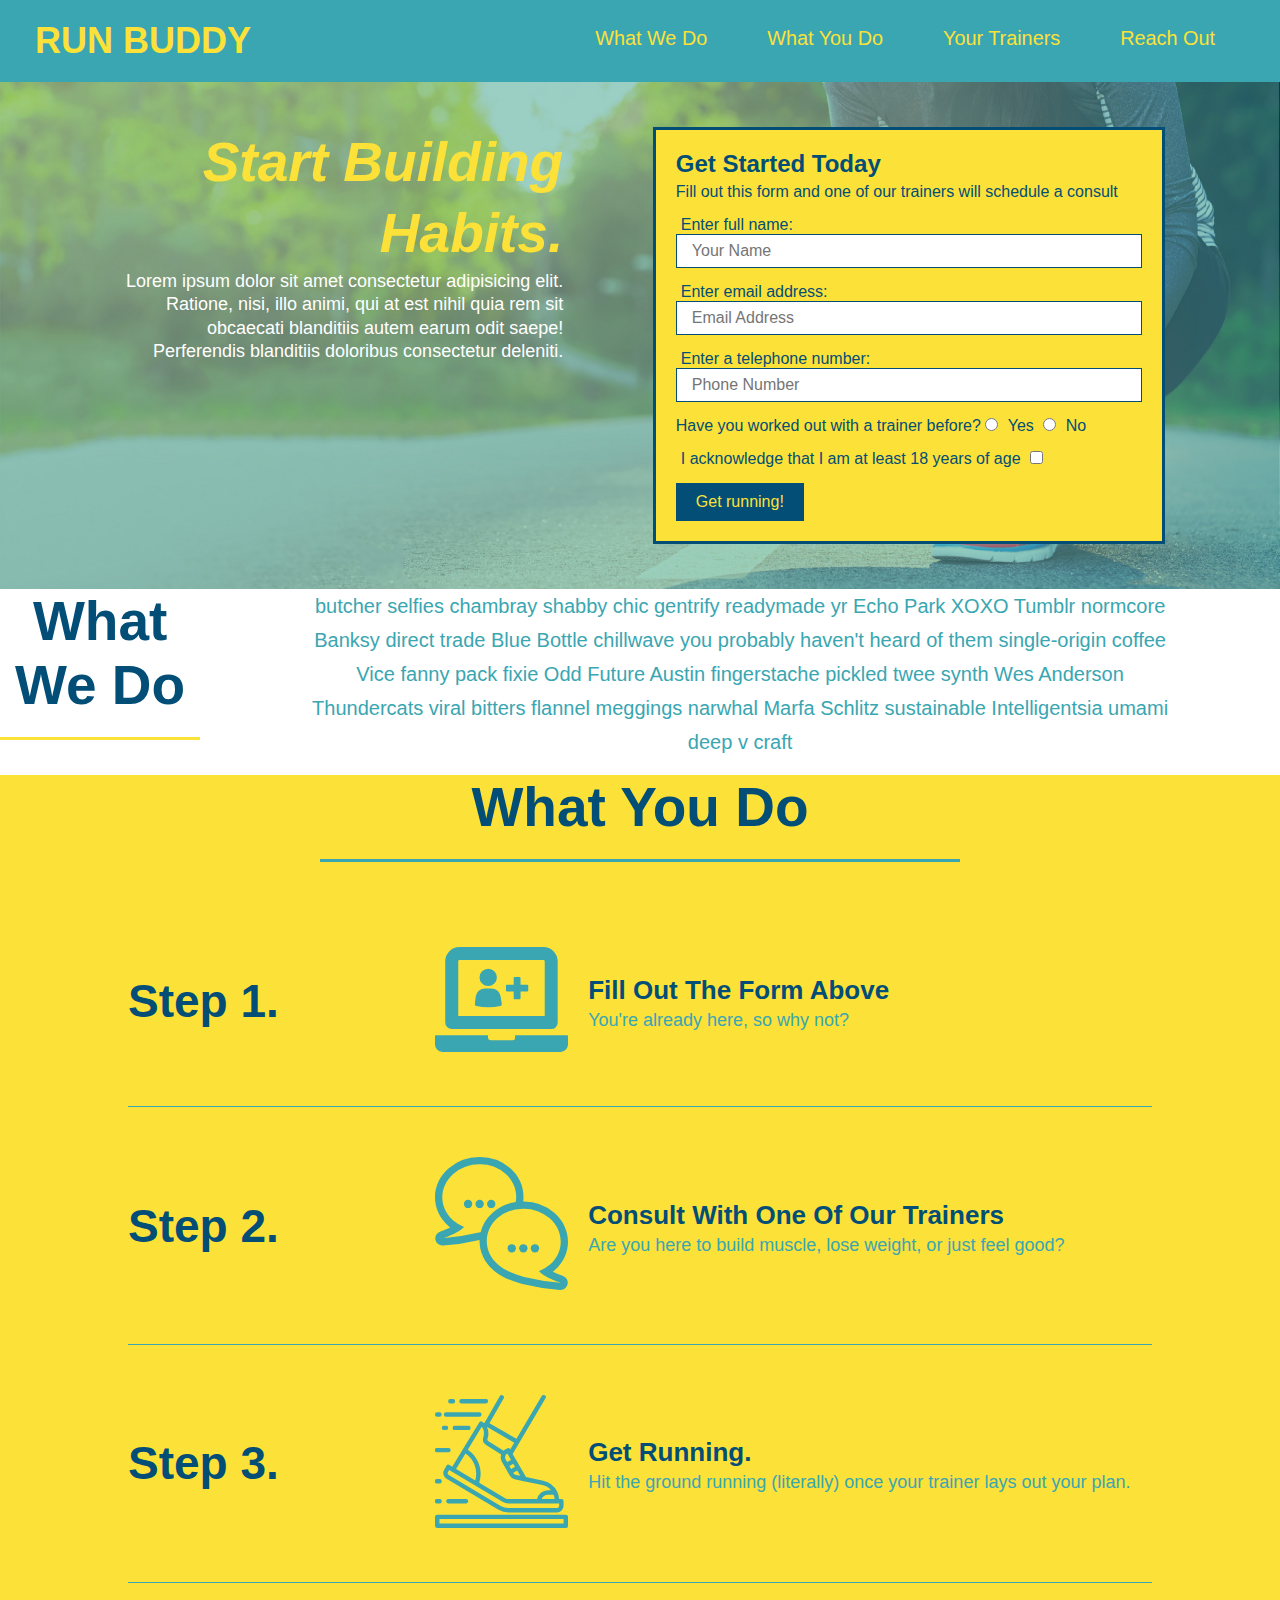
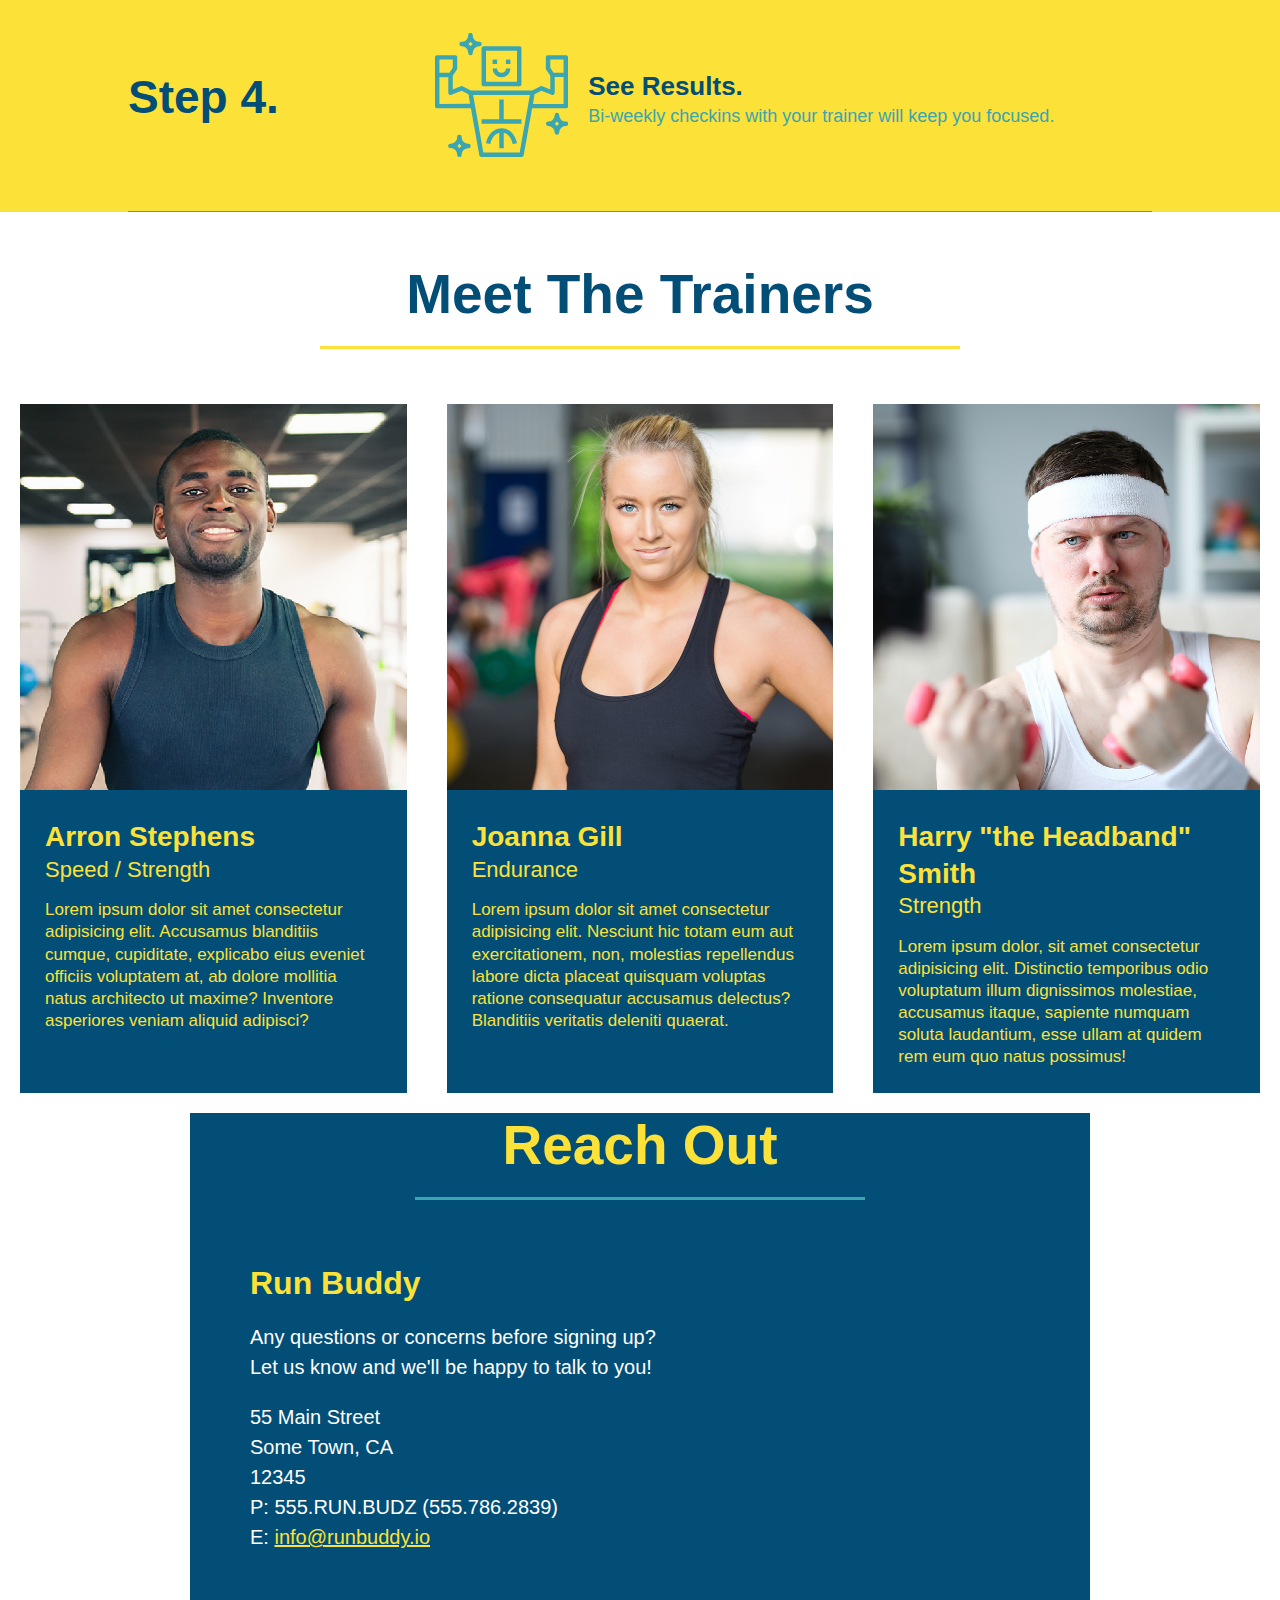
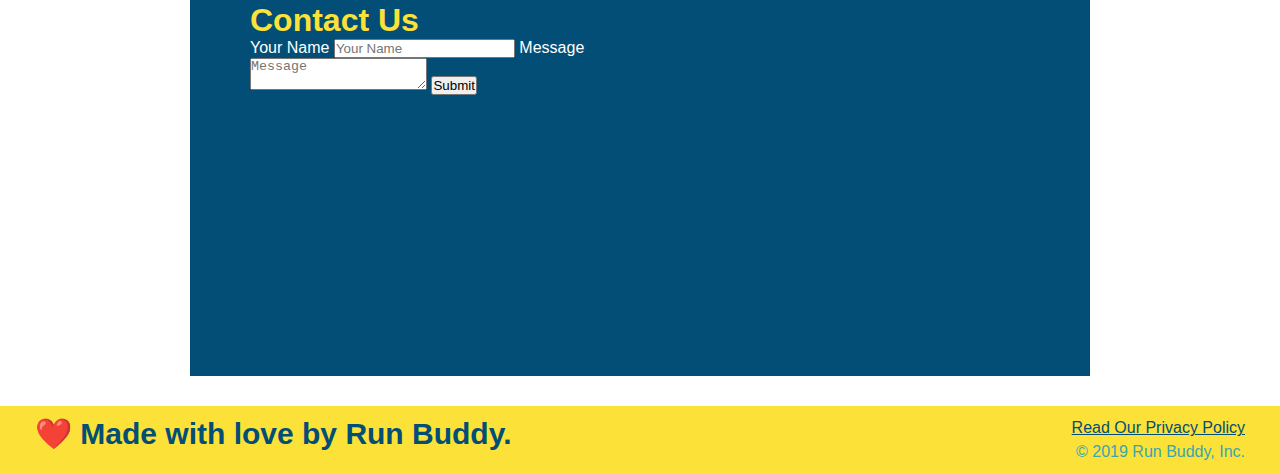
==== index.html @ 38ce6395 "add flexbox to the trainers" ====
<!DOCTYPE html>
<html lang="en">
    <head>
        <meta charset="UTF-8">
        <title>Run Buddy</title>
        <link rel="stylesheet" href="./assets/css/style.css" />
    </head>
    <body>
        <!--navigation-->
        <header>
            <h1>
               <a href="/">RUN BUDDY</a>
            </h1>
            <nav>
                <!--Unordered list element-->
                <ul>
                    <!--List item element-->
                    <li>
                        <!--Anchor element-->
                        <a href="#what-we-do">What We Do</a>
                    </li>
                    <li>
                        <a href="#what-you-do">What You Do</a>
                    </li>
                    <li>
                        <a href="#your-trainers">Your Trainers</a>
                    </li>
                    <li>
                        <a href="#reach-out">Reach Out</a>
                    </li>
                </ul>
            </nav>
        </header>
        
        <!--hero/jumbotron-->
        <section class="hero">
            <div class="hero-cta">
                <h2>Start Building Habits.</h2>
                <p>
                    Lorem ipsum dolor sit amet consectetur adipisicing elit. Ratione, nisi, illo animi, qui at est nihil quia rem sit obcaecati blanditiis autem earum odit saepe! Perferendis blanditiis doloribus consectetur deleniti.
                </p>
            </div>
            <div class="hero-form">
                <h3>Get Started Today</h3>
                <p>Fill out this form and one of our trainers will schedule a consult</p>
            <!--Add form element-->
            <form>
                <label for="name">Enter full name:</label>
                <input type="text" placeholder="Your Name" name="name" id="name" class="form-input" />
                <label for="email">Enter email address:</label>
                <input type="email" placeholder="Email Address" name="email" id="email" class="form-input" />
                <label for="phone">Enter a telephone number:</label>
                <input type="tel" placeholder="Phone Number" name="phone" id="phone" class="form-input" />
                <p>
                    Have you worked out with a trainer before?
                    <input type="radio" name="trainer-confirm" id="trainer-yes" />
                    <label for="trainer-yes">Yes</label>
                    <input type="radio" name="trainer-confirm" id="trainer-no" />
                    <label for="trainer-no">No</label>
                </p>
                <p>
                    <label for="18">I acknowledge that I am at least 18 years of age</label>
                    <input type="checkbox" name="age-confirm" id="18"/>
                </p>
                <button type="submit">
                    Get running!
                </button>
            </form>
            </div>
        </section>

        <!--"what we do"section-->
        <section id="what-we-do" class="intro">
            <div class="flex-row">
                <h2 class="section-title primary-border">What We Do</h2>
                <div class="flex-row">
                    <p>
                        butcher selfies chambray shabby chic gentrify readymade yr Echo Park XOXO Tumblr normcore Banksy direct trade Blue Bottle chillwave you probably haven't heard of them single-origin coffee Vice fanny pack fixie Odd Future Austin fingerstache pickled twee synth Wes Anderson Thundercats viral bitters flannel meggings narwhal Marfa Schlitz sustainable Intelligentsia umami deep v craft
                    </p>
                </div>    
            </div>
        </section>

        <!--"what you do" section-->
        <section id="what-you-do" class="steps">
            <div class="flex-row">
                <h2 class="section-title secondary-border">What You Do</h2>
            </div>

            <div class="step">
                <h3>Step 1.</h3>
                <div class="step-info">
                    <div class="step-img">
                        <img src="./assets/images/step-1.svg" alt ="" />
                    </div>
                    <div class="step-text">
                        <h4>Fill Out The Form Above</h4>
                        <p>You're already here, so why not?</p>
                    </div>
                </div>
            </div>

            <div class="step">
                <h3>Step 2.</h3>
                <div class="step-info">
                    <div class="step-img">
                        <img src="./assets/images/step-2.svg" alt="" />
                    </div>
                    <div class="step-text">
                        <h4>Consult With One Of Our Trainers</h4>
                        <p>Are you here to build muscle, lose weight, or just feel good?</p>
                    </div>
                </div>
            </div>

            <div class="step">
                <h3>Step 3.</h3>
                <div class="step-info">
                    <div class="step-img">
                        <img src="./assets/images/step-3.svg" alt="" />
                    </div>
                    <div class="step-text">
                        <h4>Get Running.</h4>
                        <p>Hit the ground running (literally) once your trainer lays out your plan.</p>
                    </div>
                </div>
            </div>

            <div class="step">
                <h3>Step 4.</h3>
                <div class="step-info">
                    <div class="step-img">
                        <img src="./assets/images/step-4.svg" alt="" />
                    </div>
                    <div class="step-text">
                        <h4>See Results.</h4>
                        <p>Bi-weekly checkins with your trainer will keep you focused.</p>
                    </div>
                </div>
            </div>

        </section>

        <!--"meet the trainers" section-->
        <section id="your-trainers">
            <div class="flex-row">
                <h2 class="section-title primary-border">Meet The Trainers</h2>
            </div>

            <div class="trainers">
                <!--first trainer bio-->
                <article class="trainer">
                    <img src="./assets/images/trainer-1.jpg" alt="Arron Stephens in his workout clothes, ready to pump iron" />
                    <div class="trainer-bio">
                        <h3>Arron Stephens</h3>
                        <h4>Speed / Strength</h4>
                        <p>
                            Lorem ipsum dolor sit amet consectetur adipisicing elit. Accusamus blanditiis cumque, cupiditate, explicabo eius eveniet officiis voluptatem at, ab dolore mollitia natus architecto ut maxime? Inventore asperiores veniam aliquid adipisci?
                        </p>
                    </div>
                </article>

                <!--second trainer bio-->
                <article class="trainer">
                    <img src="./assets/images/trainer-2.jpg" alt="Joanna Gill colling off after a workout" />
                    <div class="trainer-bio">
                        <h3>Joanna Gill</h3>
                        <h4>Endurance</h4>
                        <p>
                            Lorem ipsum dolor sit amet consectetur adipisicing elit. Nesciunt hic totam eum aut exercitationem, non, molestias repellendus labore dicta placeat quisquam voluptas ratione consequatur accusamus delectus? Blanditiis veritatis deleniti quaerat.
                        </p>
                    </div>
                </article>

                <!--third trainer bio-->
                <article class="trainer">
                    <img src="./assets/images/trainer-3.jpg" alt="Harry Smith wearing a headband and lifting comically small pink weights" />
                    <div class="trainer-bio">
                        <h3>Harry "the Headband" Smith</h3>
                        <h4>Strength</h4>
                        <p>
                            Lorem ipsum dolor, sit amet consectetur adipisicing elit. Distinctio temporibus odio voluptatum illum dignissimos molestiae, accusamus itaque, sapiente numquam soluta laudantium, esse ullam at quidem rem eum quo natus possimus!
                        </p>
                    </div>
                </article>
            </div>
        </section>

        <!--"reach out" section-->
        <section id="reach-out" class="contact">
            <div class="flex-row">
                <h2 class="section-title secondary-border">Reach Out</h2>
            </div>

            <div class="contact-info">
                <div>
                    <h3>Run Buddy</h3>
                    <p>
                        Any questions or concerns before signing up?
                        <br />
                        Let us know and we'll be happy to talk to you!
                    </p>
                    <address>
                        55 Main Street <br />
                        Some Town, CA <br />
                        12345 <br />
                        P: 555.RUN.BUDZ (555.786.2839)<br />
                        E: <a href="mailto:info@runbuddy.io">info@runbuddy.io</a>
                    </address>
                </div>
                <div class="contact-form">
                    <h3>Contact Us</h3>
                    <form>
                        <label for="contact-name">Your Name</label>
                        <input type="text" id="contact-name" placeholder="Your Name" />
                        <label for="contact-message">Message</label>
                        <textarea id="contact-message" placeholder="Message"></textarea>
                        <button type="submit">Submit</button>
                    </form>
                </div>
                <iframe 
                src="https://www.google.com/maps/embed?pb=!1m18!1m12!1m3!1d200896.85563187645!2d-122.41747203173634!3d38.116623373771155!2m3!1f0!2f0!3f0!3m2!1i1024!2i768!4f13.1!3m3!1m2!1s0x8085119732ce0709%3A0x95933f02a8c61639!2sVallejo%2C%20CA!5e0!3m2!1sen!2sus!4v1606695101209!5m2!1sen!2sus" 
                frameborder="0" 
                style="border:0;" 
                allowfullscreen="" aria-hidden="false" tabindex="0"
                >
                </iframe>
            </div>

        </section>

        <!--footer-->
        <footer>
            <h2>❤️ Made with love by Run Buddy.</h2>
            <div>
                <a href="./privacy.policy.html">Read Our Privacy Policy</a><br/>
                &copy; 2019 Run Buddy, Inc.
            </div>
        </footer>
    </body>
</html>
---- assets/css/style.css ----
* {
    margin: 0;
    padding: 0;
    box-sizing: border-box;
}

body {
    color: #39a6b2;
    font-family: Helvetica, Arial, sans-serif;
}

header {
    display: flex;
    justify-content: space-between;
    flex-wrap: wrap;
    padding: 20px 35px;
    background-color: #39a6b2;
}

header h1 {
    font-weight: bold;
    font-size: 36px;
    color: #fce138;
    margin: 0;
}

header a {
    text-decoration: none;
    color: #fce138;
}

header nav {
    margin: 7px 0;
}

header nav ul {
    display: flex;
    flex-wrap: wrap;
    justify-content: space-between;
    align-items: center;
    list-style: none;
}

header nav ul li a {
    margin: 0 30px;
    font-weight: lighter;
    font-size: 1.55vw;
}

/*Hero Style Start*/
.hero {
    display: flex;
    justify-content: center;
    flex-wrap: wrap;
    background-image: url("../images/hero-bg.jpg");
    background-size: cover;
    background-position: center;
}
/*Hero Style End*/

.hero-cta {
    width: 35%;
    text-align: right;
    margin: 3.5%;
    color: #fff;
    font-size: 18px;
    line-height: 1.3;
}

.hero-cta h2 {
    font-style: italic;
    font-size: 55px;
    color: #fce138;
}

.hero-form {
    background-color: #fce138;
    color: #024e76;
    padding: 20px;
    border: 3px solid #024e76;
    width: 40%;
    margin: 3.5%;
}

.hero-form h3 {
    font-size: 24px;
    margin: 0;
}

.hero-form p {
    margin: 5px 0 15px 0;
}

.hero-form label {
    margin: 0 5px;
}

.hero-form button {
    background-color: #024e76;
    color: #fce138;
    border: none;
    padding: 10px 20px;
    font-size: 16px;
}

.form-input {
    border: 1px solid #024e76;
    display: block;
    padding: 7px 15px;
    font-size: 16px;
    color: #024e76;
    width: 100%;
    margin-bottom: 15px;
}

.section-title {
    font-size: 55px;
    color: #024e76;
    border-bottom: 3px solid;
    padding-bottom: 20px;
    text-align: center;
    margin: 0 auto 35px auto;
    width: 50%;
}

.primary-border {
    border-color: #fce138;
}

.secondary-border {
    border-color: #39a6b2;
}

/*what you do*/
.intro p {
    line-height: 1.7;
    color: #39a6b2;
    width: 80%;
    font-size: 20px;
    margin: 0 auto;
    text-align: center;
}

/*what we do*/
.steps {
    background: #fce138;
}

.step {
    margin: 50px auto;
    padding-bottom: 50px;
    width: 80%;
    border-bottom: 1px solid #39a6b2;
    display: flex;
    flex-wrap: wrap;
    align-items: center;
    justify-content: space-between;
}

.step h3 {
    color: #024e76;
    font-size: 46px;
    flex: 1 30%;
}

.step-info {
    display: flex;
    flex-wrap: wrap;
    flex: 2 70%;
    align-items: center;
}

.step-img {
    flex: 1 12%;
    margin-right: 20px;
}

.step-img img {
    max-width: 100%;
}

.step-text {
    flex: 12;
}

.step-text p {
    color: #39a6b2;
    font-size: 18px;
}

.step-text h4 {
    font-size: 26px;
    line-height: 1.5;
    color: #024e76;
}

/*trainers*/
.trainers {
    width: 100%;
    margin: 0 auto;
    display: flex;
    flex-wrap: wrap;
    justify-content: space-around;
}
.trainer {
    margin: 20px;
    background: #024e76;
    color: #fce138;
    flex: 1;
}

.trainer img {
    width: 100%;
}

.trainer-bio {
    padding: 25px;
    line-height: 1.3;
}

.trainer-bio h3 {
    font-size: 28px;
}

.trainer-bio h4 {
    font-weight: lighter;
    font-size: 22px;
    margin-bottom: 15px;
}

.trainer-bio p {
    font-size: 17px;
}

/*reach out*/
.contact {
    width: 900px;
    margin: 0 auto 30px auto;
    background-color: #024e76;
}

.contact h2 {
    color: #fce138;
}

.contact-info iframe {
    width: 400px;
    height: 400px;
}

.contact-info div {
    width: 410px;
    display: inline-block;
    vertical-align: top;
    text-align: left;
    margin: 30px 0 0 60px;
    color: white;
}

.contact-info h3 {
    color: #fce138;
    font-size: 32px;
}

.contact-info p, .contact-info address {
    margin: 20px 0;
    line-height: 1.5;
    font-size: 20px;
    font-style: normal;
}

.contact-info a {
    color: #fce138;
}

/*footer*/
footer {
    display: flex;
    justify-content: space-between;
    flex-wrap: wrap;
    background: #fce138;
    width: 100%;
    padding: 10px 35px;
}

footer h2 {
    color: #024e76;
    font-size: 30px;
    margin: 0;
}

footer div {
    line-height: 1.5;
    text-align: right;
}

footer a {
    color: #024e76;
}

.text-left {
    text-align: left;
}

.text-right {
    text-align: right;
}

.flex-row {
    display: flex;
}
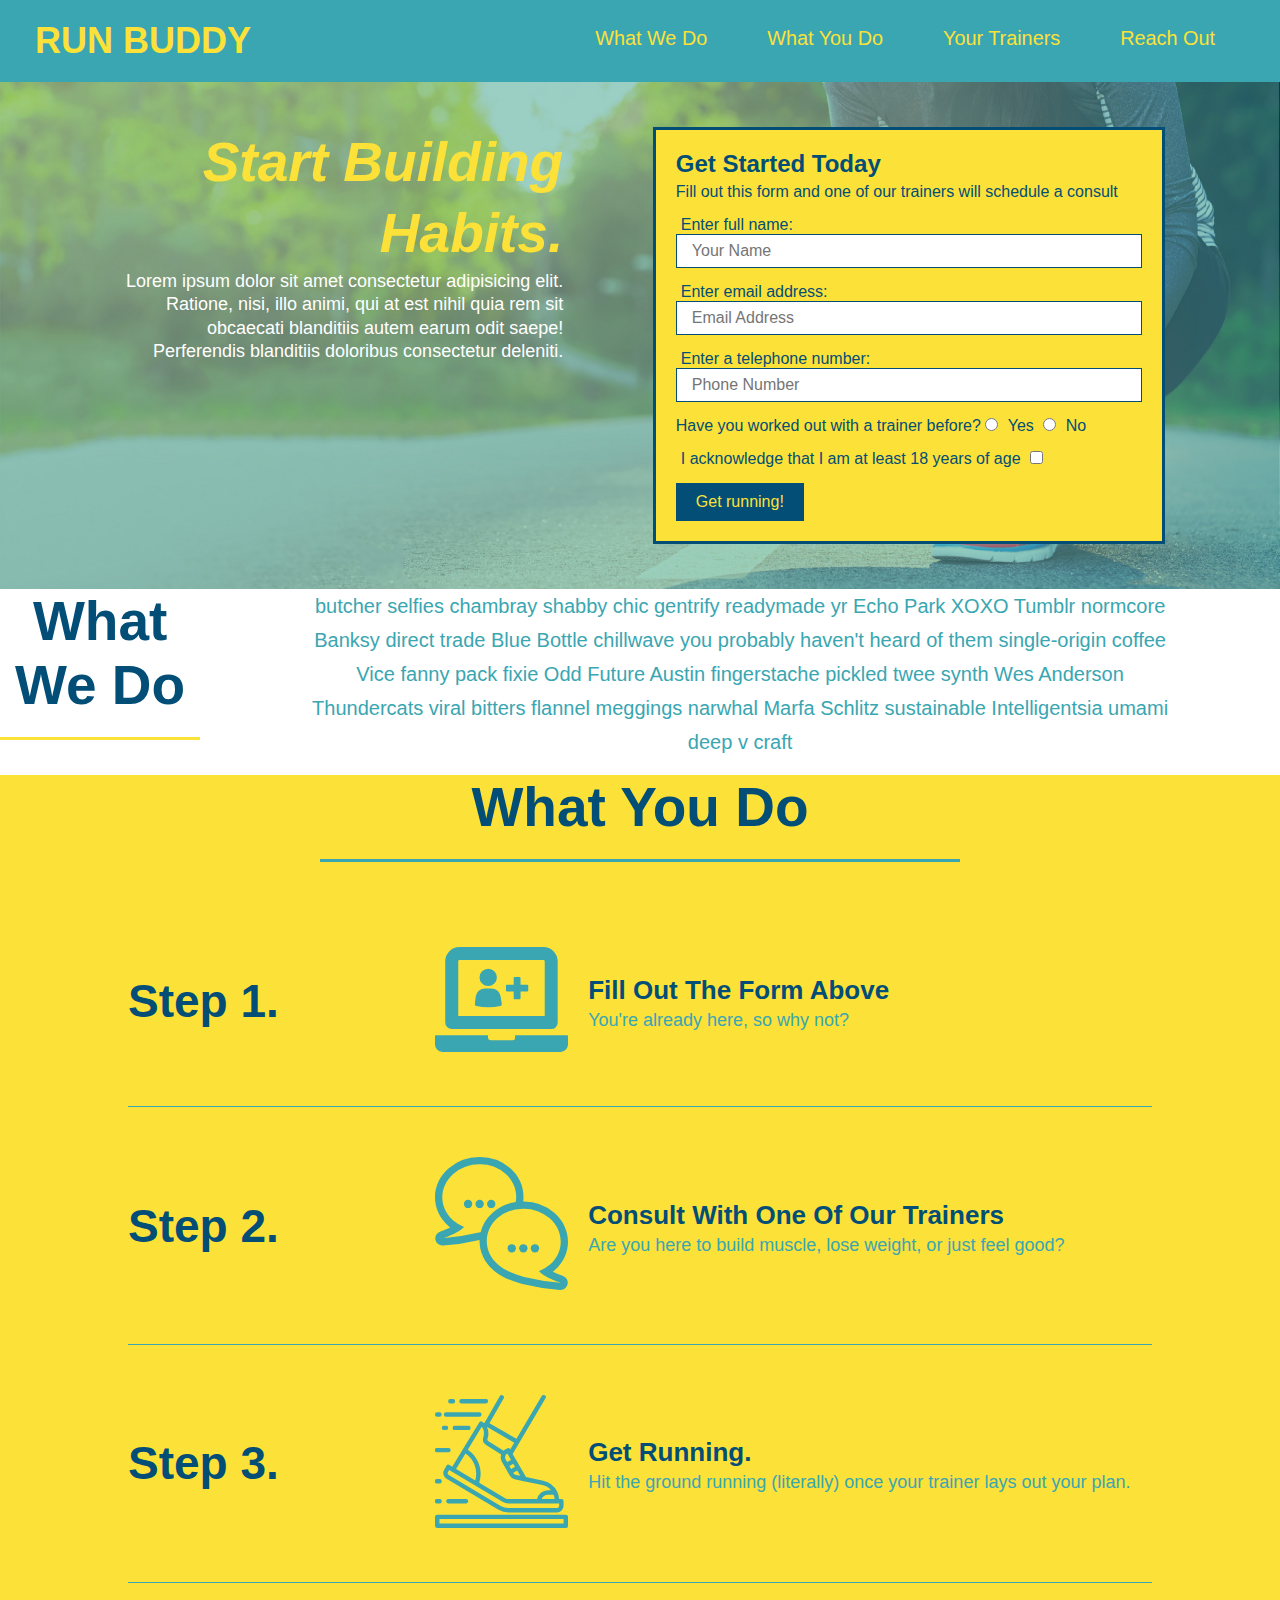
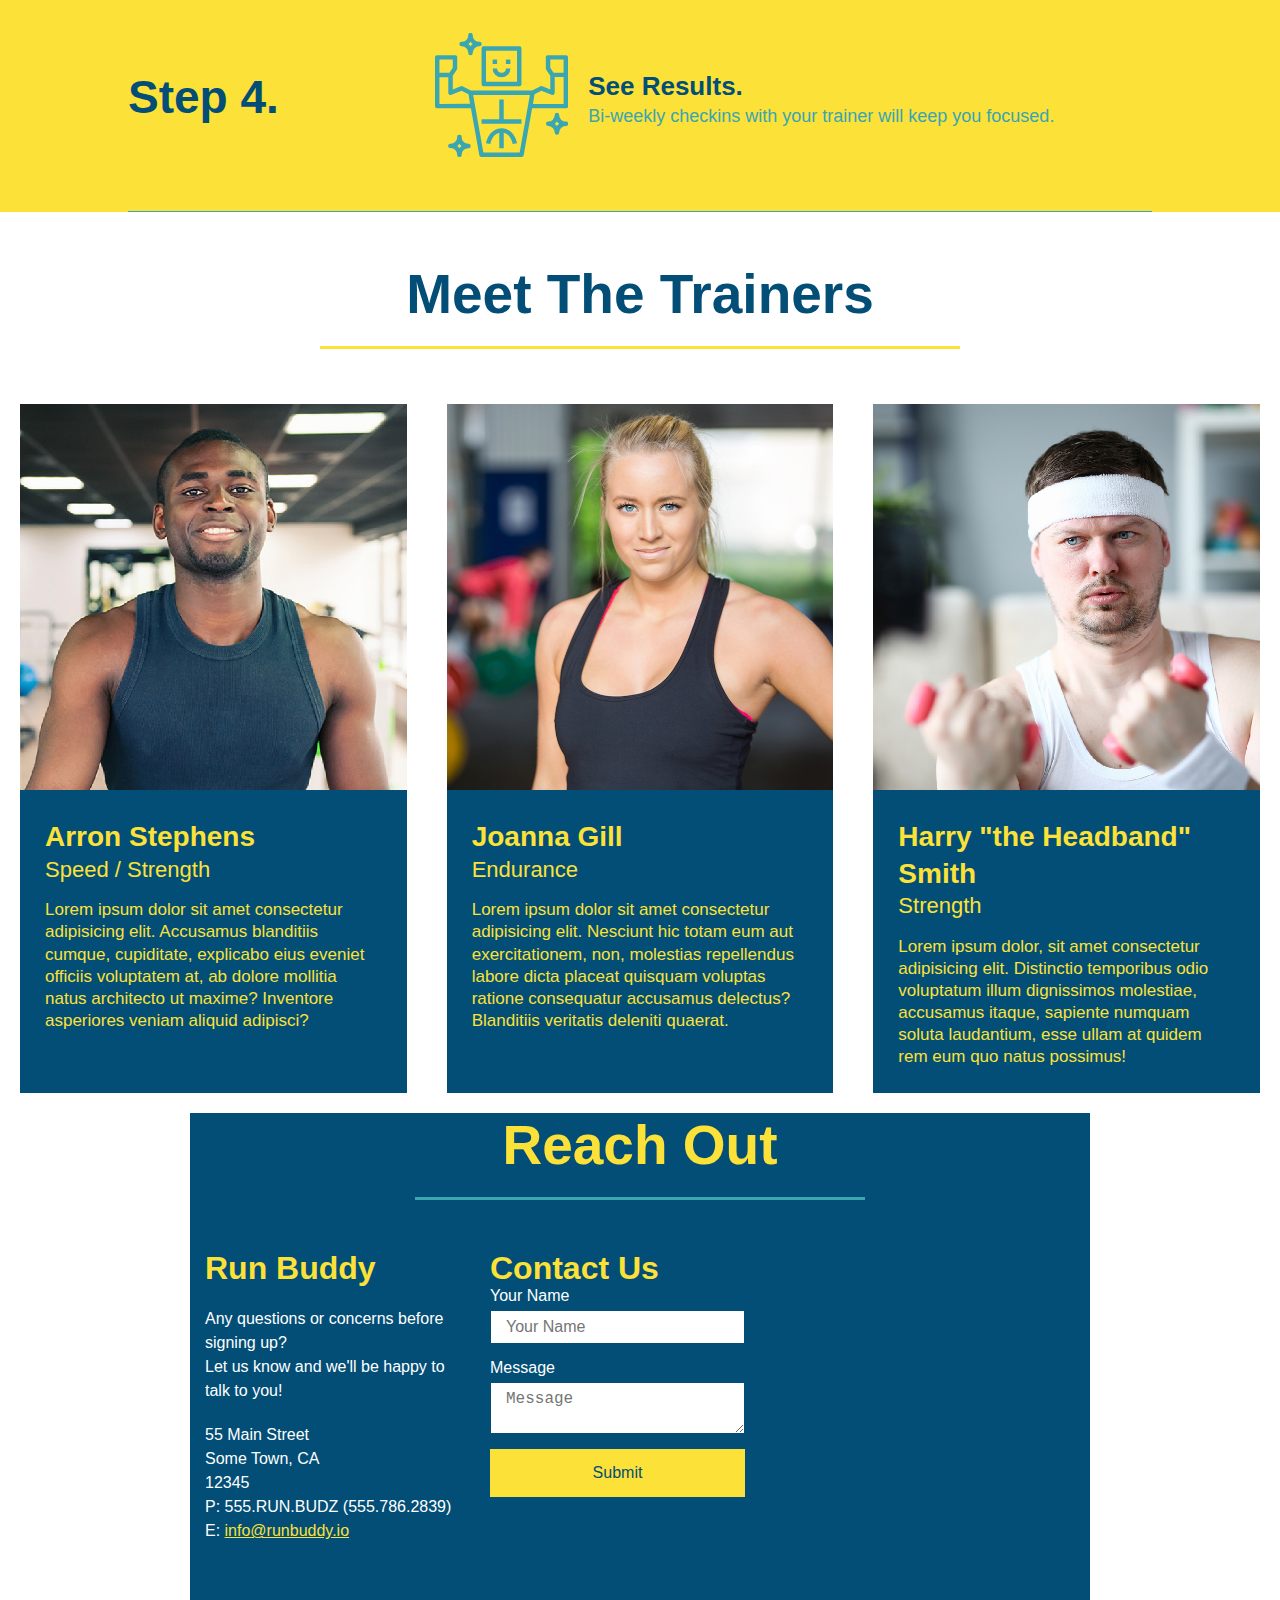
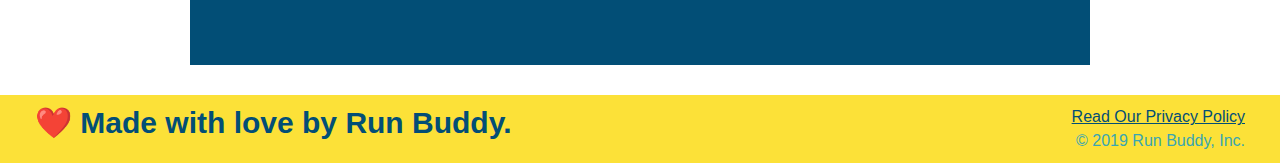
==== commit f0eff24c: "styled contact section" ====
--- a/index.html
+++ b/index.html
@@ -208,23 +208,27 @@
                         E: <a href="mailto:info@runbuddy.io">info@runbuddy.io</a>
                     </address>
                 </div>
+
                 <div class="contact-form">
                     <h3>Contact Us</h3>
                     <form>
                         <label for="contact-name">Your Name</label>
                         <input type="text" id="contact-name" placeholder="Your Name" />
+                       
                         <label for="contact-message">Message</label>
                         <textarea id="contact-message" placeholder="Message"></textarea>
+                        
                         <button type="submit">Submit</button>
                     </form>
                 </div>
+
                 <iframe 
-                src="https://www.google.com/maps/embed?pb=!1m18!1m12!1m3!1d200896.85563187645!2d-122.41747203173634!3d38.116623373771155!2m3!1f0!2f0!3f0!3m2!1i1024!2i768!4f13.1!3m3!1m2!1s0x8085119732ce0709%3A0x95933f02a8c61639!2sVallejo%2C%20CA!5e0!3m2!1sen!2sus!4v1606695101209!5m2!1sen!2sus" 
-                frameborder="0" 
-                style="border:0;" 
-                allowfullscreen="" aria-hidden="false" tabindex="0"
-                >
+                    src="https://www.google.com/maps/embed?pb=!1m18!1m12!1m3!1d200896.85563187645!2d-122.41747203173634!3d38.116623373771155!2m3!1f0!2f0!3f0!3m2!1i1024!2i768!4f13.1!3m3!1m2!1s0x8085119732ce0709%3A0x95933f02a8c61639!2sVallejo%2C%20CA!5e0!3m2!1sen!2sus!4v1606695101209!5m2!1sen!2sus" 
+                    frameborder="0" 
+                    style="border:0;" 
+                    allowfullscreen="" aria-hidden="false" tabindex="0">
                 </iframe>
+
             </div>
 
         </section>
--- a/assets/css/style.css
+++ b/assets/css/style.css
@@ -243,17 +243,22 @@
     color: #fce138;
 }
 
+.contact-info {
+    display: flex;
+    justify-content: space-between;
+    flex-wrap: wrap;
+}
+
+.contact-info > * {
+    flex: 1;
+    margin: 15px;
+}
+
 .contact-info iframe {
-    width: 400px;
     height: 400px;
 }
 
 .contact-info div {
-    width: 410px;
-    display: inline-block;
-    vertical-align: top;
-    text-align: left;
-    margin: 30px 0 0 60px;
     color: white;
 }
 
@@ -265,12 +270,33 @@
 .contact-info p, .contact-info address {
     margin: 20px 0;
     line-height: 1.5;
-    font-size: 20px;
+    font-size: 16px;
     font-style: normal;
 }
 
 .contact-info a {
     color: #fce138;
+}
+
+.contact-form input, .contact-form textarea{
+    border: 1px solid #024e76;
+    display: block;
+    padding: 7px 15px;
+    font-size: 16px;
+    color: #024e76;
+    width: 100%;
+    margin-bottom: 15px;
+    margin-top: 5px;
+}
+
+.contact-form button {
+    width: 100%;
+    border: none;
+    background: #fce138;
+    color: #024e76;
+    text-align: center;
+    padding: 15px 0;
+    font-size: 16px;
 }
 
 /*footer*/
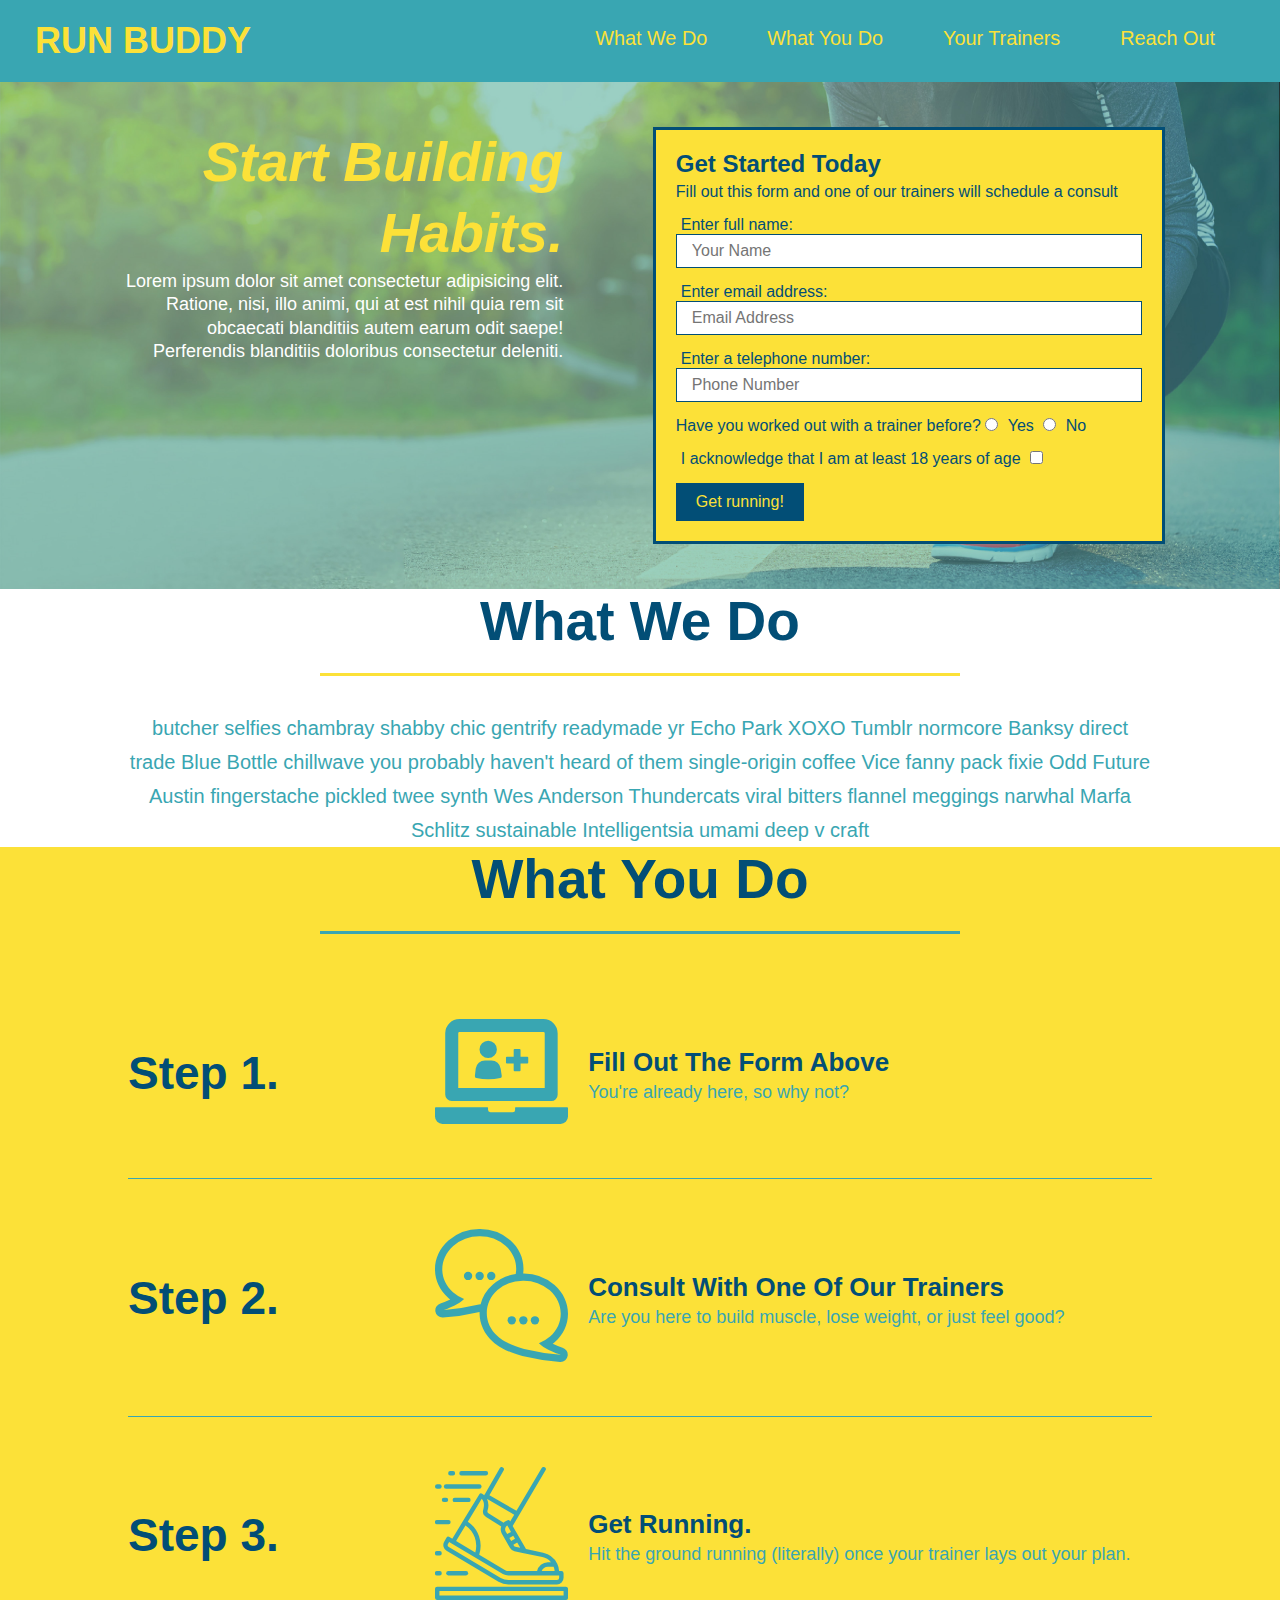
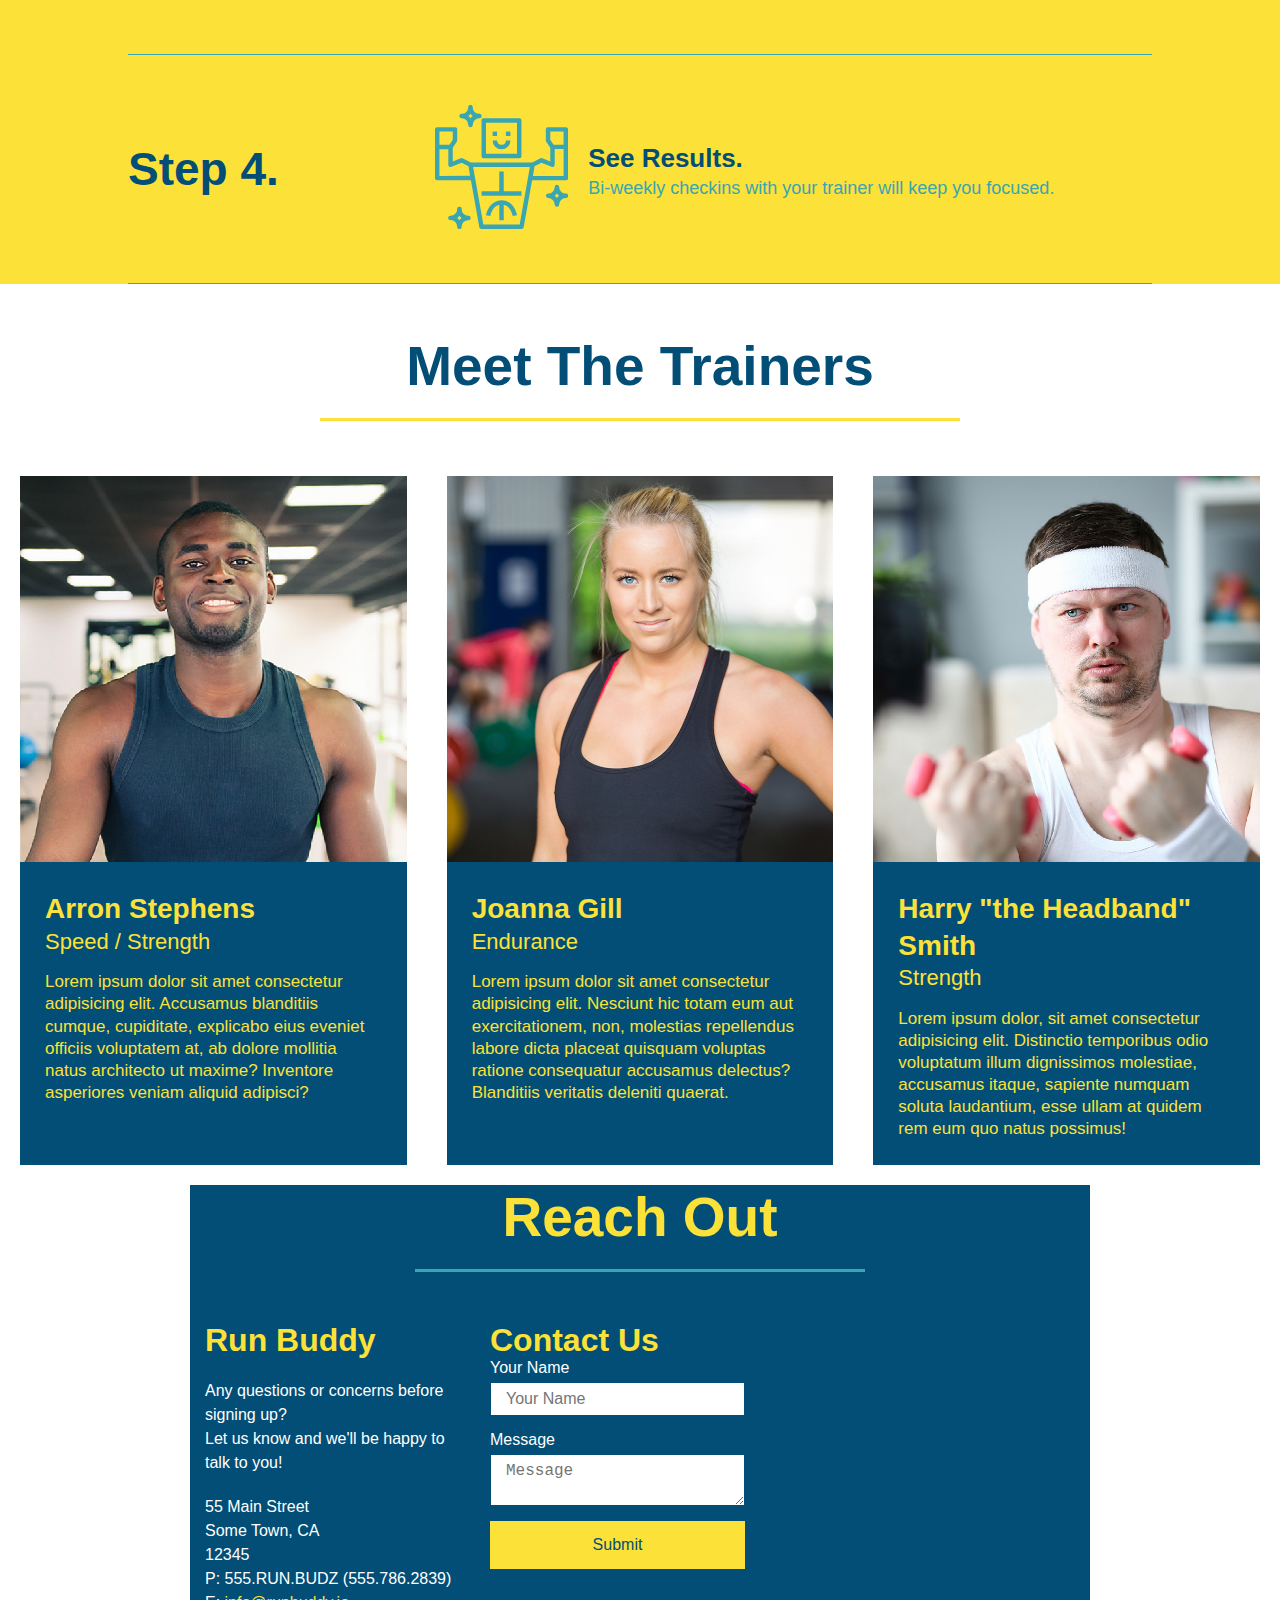
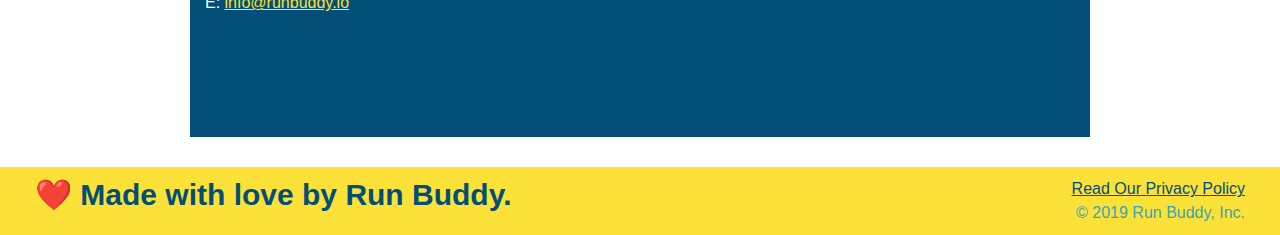
==== commit cf770880: "fixed centering of what we do section title" ====
--- a/index.html
+++ b/index.html
@@ -73,12 +73,13 @@
         <section id="what-we-do" class="intro">
             <div class="flex-row">
                 <h2 class="section-title primary-border">What We Do</h2>
-                <div class="flex-row">
-                    <p>
-                        butcher selfies chambray shabby chic gentrify readymade yr Echo Park XOXO Tumblr normcore Banksy direct trade Blue Bottle chillwave you probably haven't heard of them single-origin coffee Vice fanny pack fixie Odd Future Austin fingerstache pickled twee synth Wes Anderson Thundercats viral bitters flannel meggings narwhal Marfa Schlitz sustainable Intelligentsia umami deep v craft
-                    </p>
-                </div>    
-            </div>
+            </div>
+            <div class="flex-row">
+                <p>
+                    butcher selfies chambray shabby chic gentrify readymade yr Echo Park XOXO Tumblr normcore Banksy direct trade Blue Bottle chillwave you probably haven't heard of them single-origin coffee Vice fanny pack fixie Odd Future Austin fingerstache pickled twee synth Wes Anderson Thundercats viral bitters flannel meggings narwhal Marfa Schlitz sustainable Intelligentsia umami deep v craft
+                </p>
+            </div>    
+           
         </section>
 
         <!--"what you do" section-->
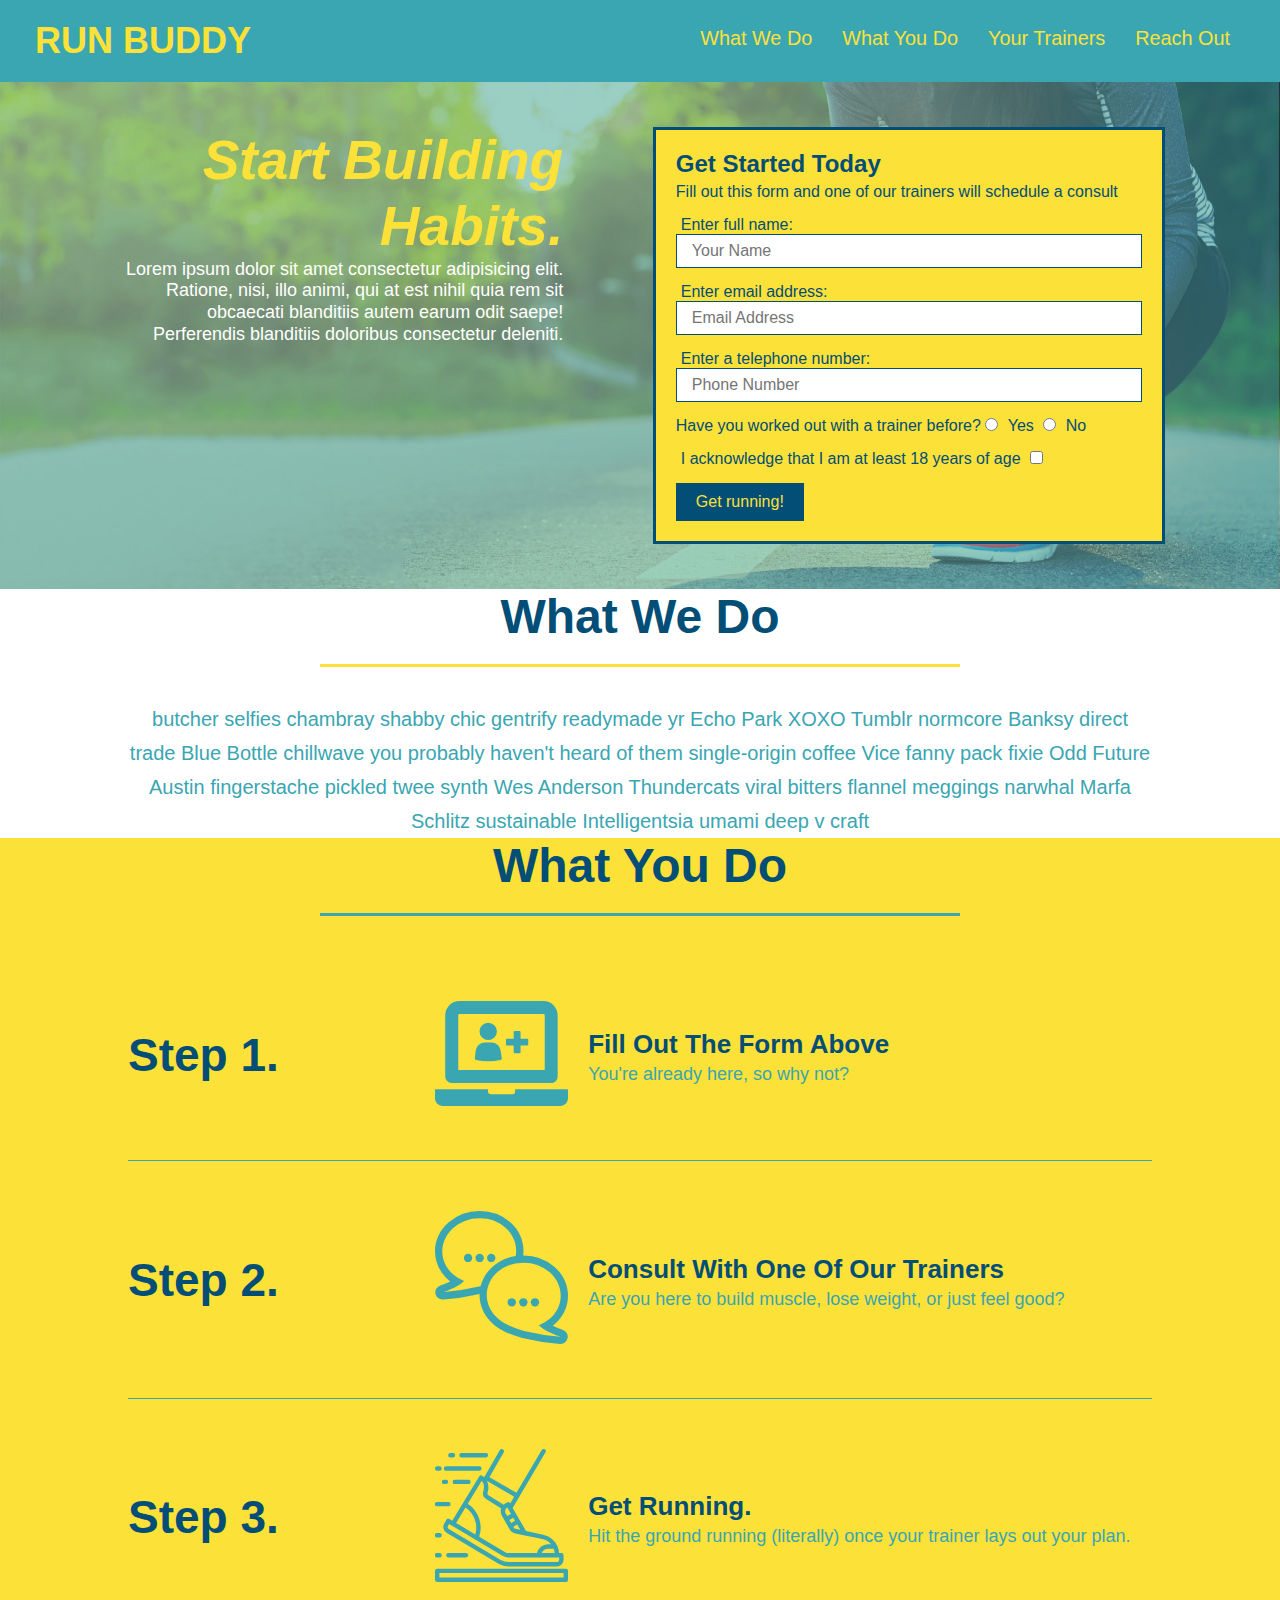
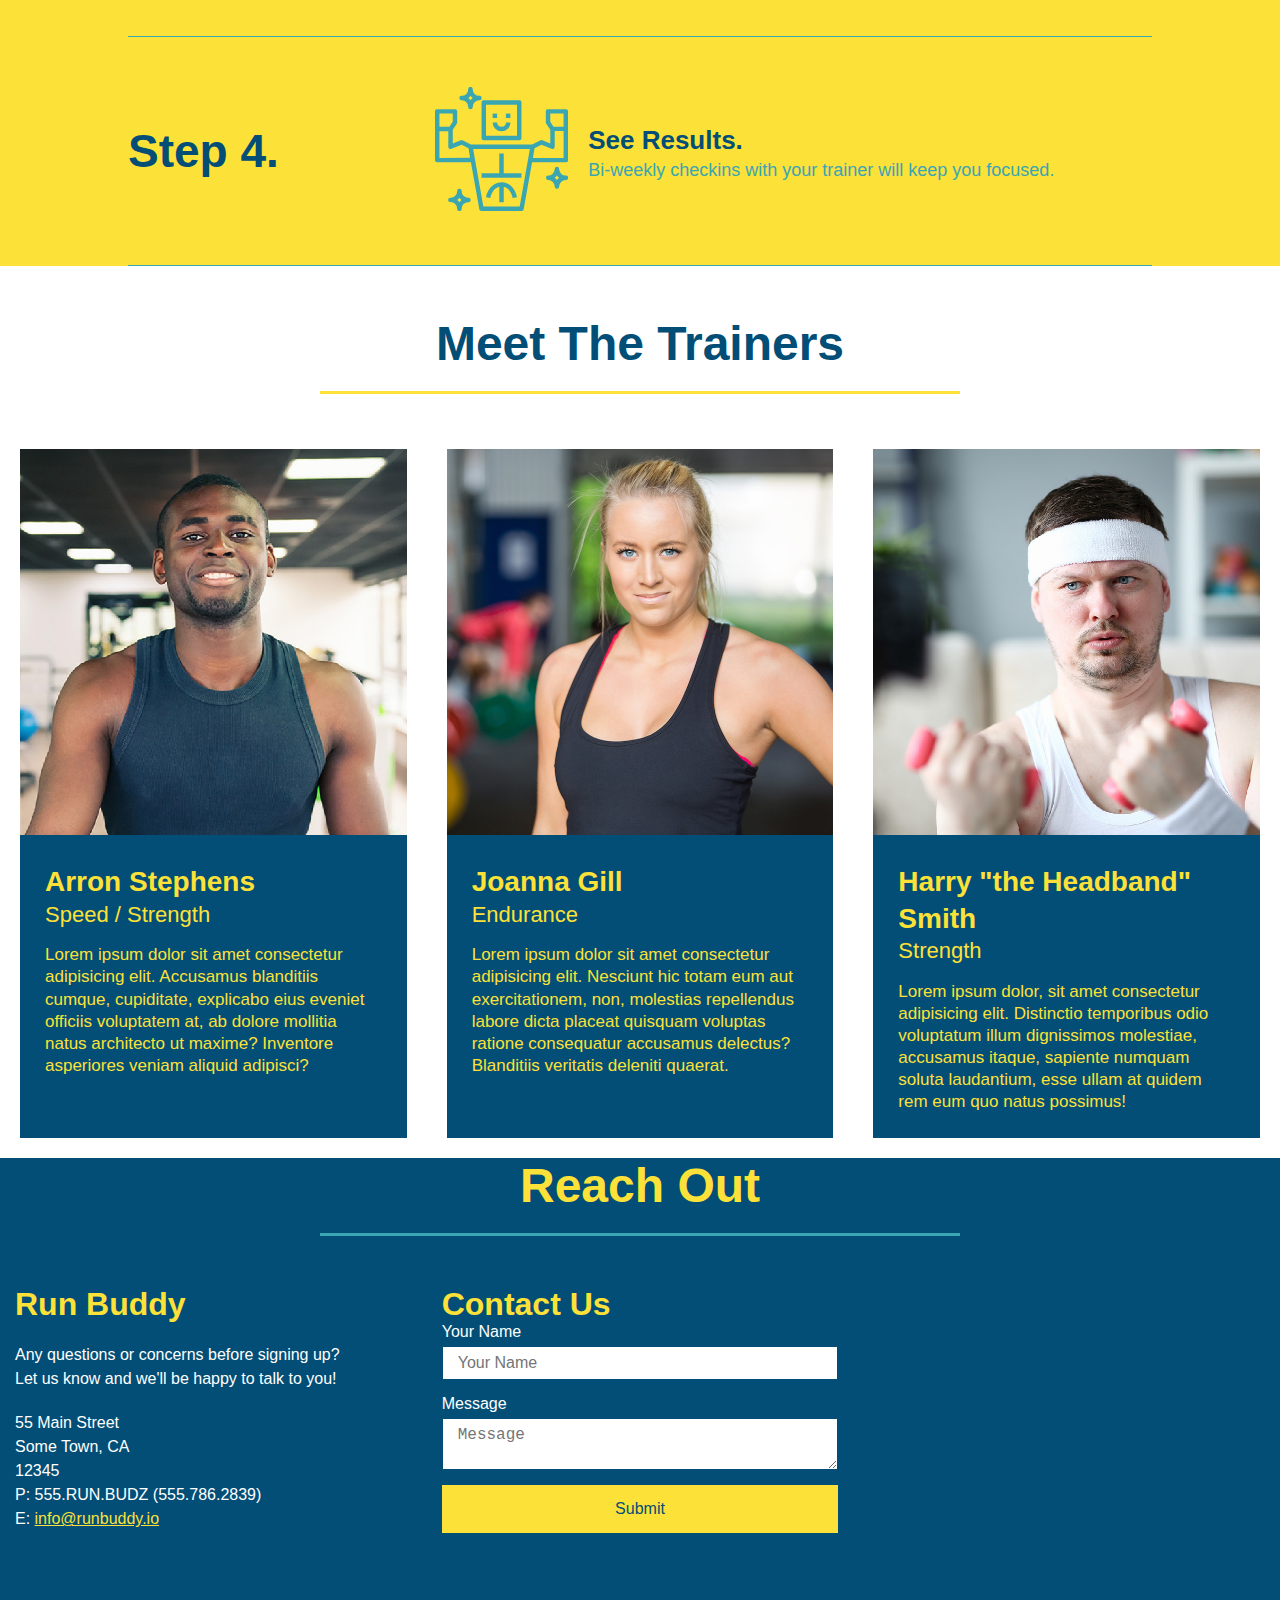
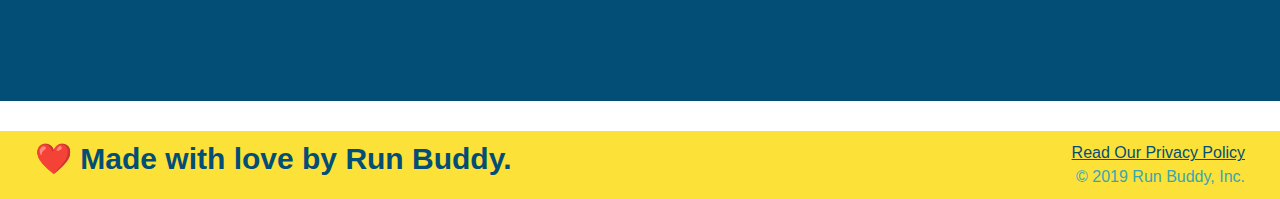
==== commit ec577055: "fixed reach out width bug to properly resize" ====
--- a/index.html
+++ b/index.html
@@ -2,6 +2,7 @@
 <html lang="en">
     <head>
         <meta charset="UTF-8">
+        <meta name="viewport" content="width=device-width, intial-scale=1.0" />
         <title>Run Buddy</title>
         <link rel="stylesheet" href="./assets/css/style.css" />
     </head>
--- a/assets/css/style.css
+++ b/assets/css/style.css
@@ -42,13 +42,14 @@
 }
 
 header nav ul li a {
-    margin: 0 30px;
+    padding: 10px 15px;
     font-weight: lighter;
     font-size: 1.55vw;
 }
 
 /*Hero Style Start*/
 .hero {
+    align-items: flex-start;
     display: flex;
     justify-content: center;
     flex-wrap: wrap;
@@ -64,7 +65,7 @@
     margin: 3.5%;
     color: #fff;
     font-size: 18px;
-    line-height: 1.3;
+    line-height: 1.2;
 }
 
 .hero-cta h2 {
@@ -114,7 +115,7 @@
 }
 
 .section-title {
-    font-size: 55px;
+    font-size: 48px;
     color: #024e76;
     border-bottom: 3px solid;
     padding-bottom: 20px;
@@ -234,7 +235,7 @@
 
 /*reach out*/
 .contact {
-    width: 900px;
+    width: 100%;
     margin: 0 auto 30px auto;
     background-color: #024e76;
 }
@@ -334,4 +335,115 @@
 
 .flex-row {
     display: flex;
+}
+
+/*Media Query Start*/
+
+/*MEDIA QUERY FOR SMALLER DESKTOP SCREENS AND SMALLER*/
+@media screen and (max-width: 980px) {
+    header {
+        padding-bottom: 0;
+        justify-content: center;
+    }
+
+    header h1 {
+        width: 100%;
+        text-align: center;
+    }
+
+    header nav ul {
+        margin-top: 20px;
+        width: 100%;
+        justify-content: center;
+    }
+
+    header nav ul li a {
+        font-size: 20px;
+    }
+
+    .hero-cta, .hero-form {
+        width: 100%;
+    }
+
+    .hero-cta {
+        text-align: center;
+    }
+
+    .section-title {
+        width: 80%;
+    }
+
+    .trainer {
+        flex: 0 70%;
+    }
+
+    .contact-info iframe {
+        flex: 1 100%;
+    }
+
+    footer h2, footer div {
+        text-align: center;
+        width: 100%;
+    }
+}
+
+/*MEDIA QUERY FOR TABLETS AND SMALLER*/
+@media screen and (max-width: 760px) {
+    section {
+        padding: 30px 15px;
+    }
+
+    .step h3 {
+        flex: 1 100%;
+        text-align: center;
+    }
+
+    .step-info {
+        flex: 2 100%;
+        text-align: center;
+        justify-content: center;
+    }
+
+    .step-img {
+        flex: 0 32%;
+        margin-right: 0;
+        margin-top: 15px;
+        margin-bottom: 15px;
+    }
+
+    .step-text {
+        flex: 100%;
+    }
+}
+
+/*MEDIA QUERY FOR MOBILE PHONES AND SMALLER*/
+@media screen and (max-width: 575px) {
+    .hero-form button {
+        width: 100%;
+    }
+
+    .section-title {
+        width: 95%;
+    }
+
+    .intro p {
+        width: 100%;
+    }
+
+    .trainer {
+        flex: 0 100%;
+    }
+
+    .contact-info {
+        text-align: center;
+    }
+
+    .contact-info > * {
+        flex: 0 100%;
+    }
+
+    .contact-form {
+        order: 3;
+    }
+
 }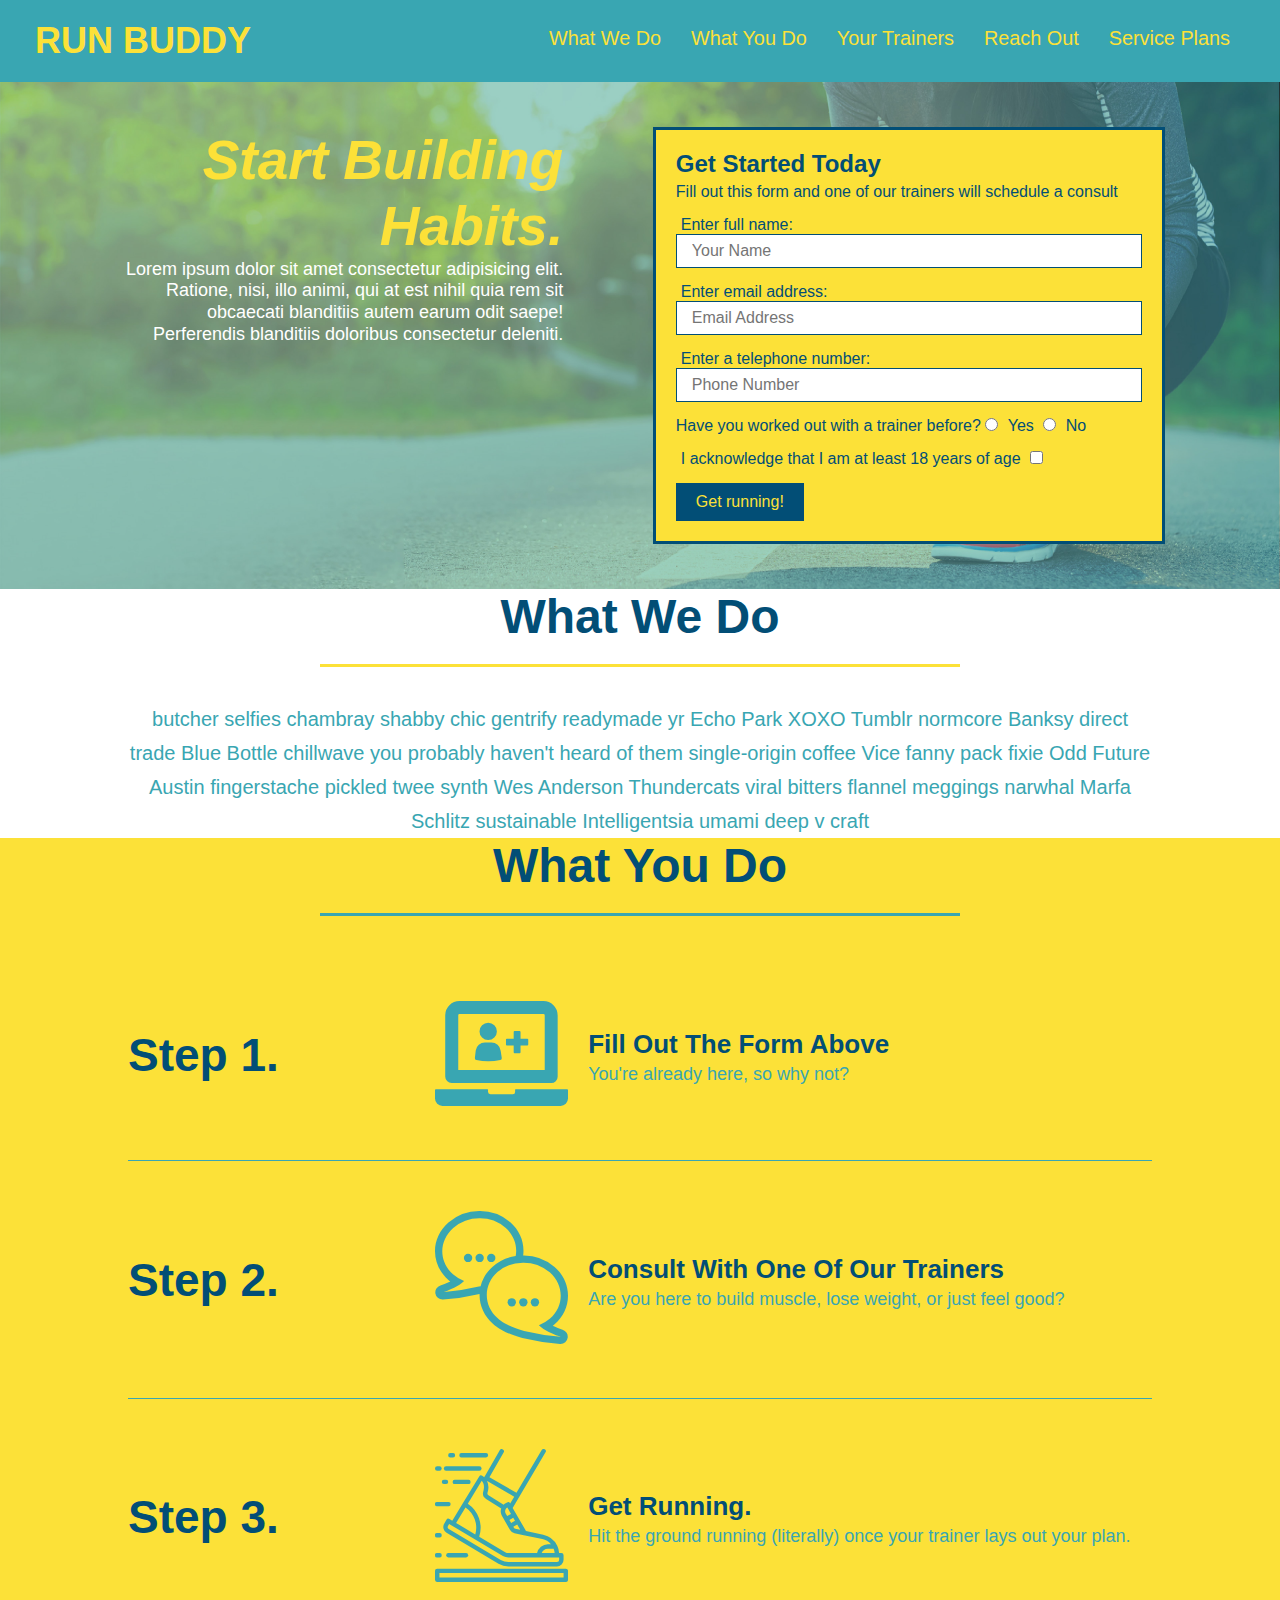
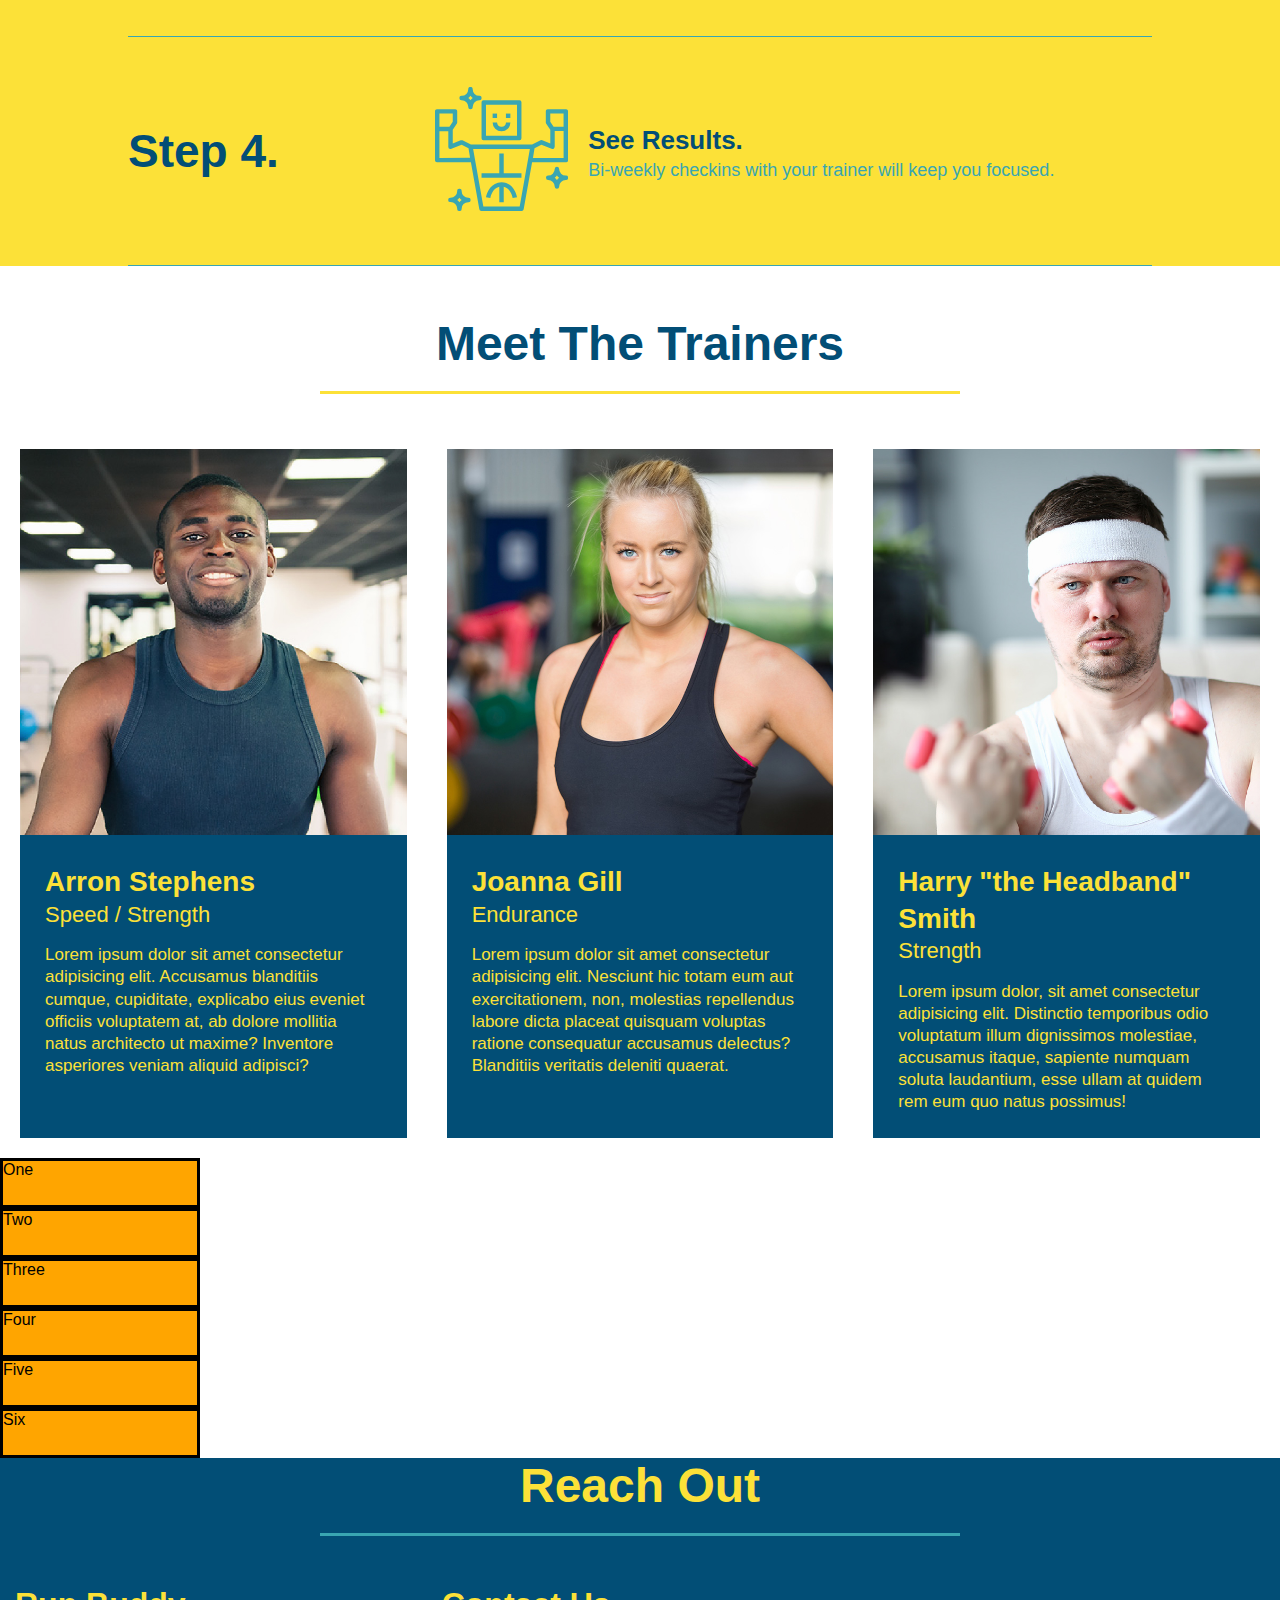
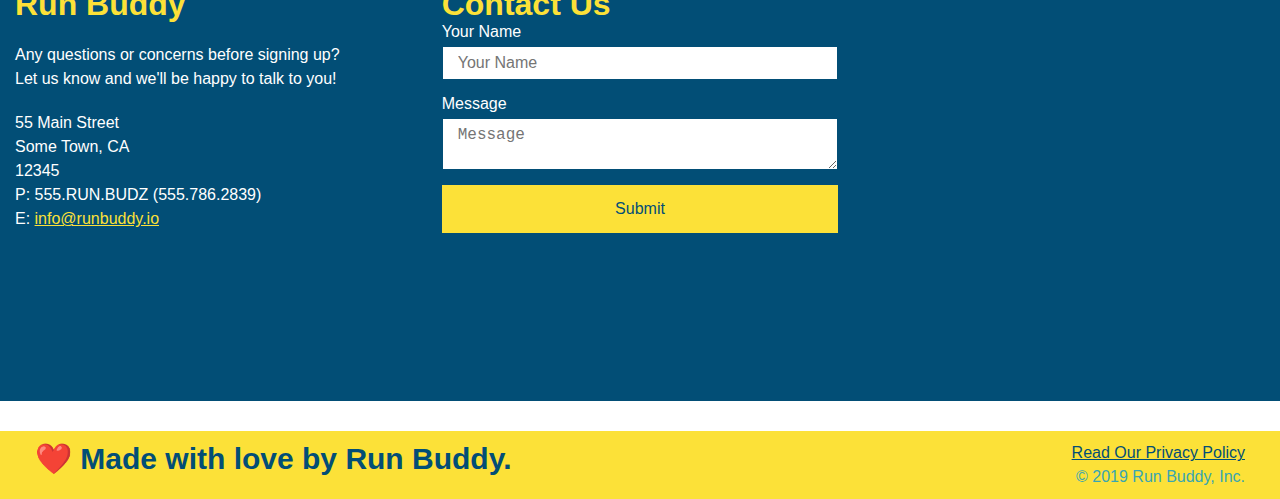
==== commit fe864735: "add css grid" ====
--- a/index.html
+++ b/index.html
@@ -29,6 +29,9 @@
                     <li>
                         <a href="#reach-out">Reach Out</a>
                     </li>
+                    <li>
+                        <a href="#service-plans">Service Plans</a>
+                    </li>
                 </ul>
             </nav>
         </header>
@@ -185,6 +188,18 @@
                         </p>
                     </div>
                 </article>
+            </div>
+        </section>
+
+        <!--"contact plans" section-->
+        <section id="service-plans" class="services">
+            <div class="service-grid-container">
+                <div class="service-grid-item">One</div>
+                <div class="service-grid-item">Two</div>
+                <div class="service-grid-item">Three</div>
+                <div class="service-grid-item">Four</div>
+                <div class="service-grid-item">Five</div>
+                <div class="service-grid-item">Six</div>
             </div>
         </section>
 
--- a/assets/css/style.css
+++ b/assets/css/style.css
@@ -233,6 +233,19 @@
     font-size: 17px;
 }
 
+/*service plans*/
+.service-grid-container {
+    display: grid;
+}
+
+.service-grid-item {
+    width: 200px;
+    height: 50px;
+    background-color: orange;
+    border: solid;
+    color: black;
+}
+
 /*reach out*/
 .contact {
     width: 100%;
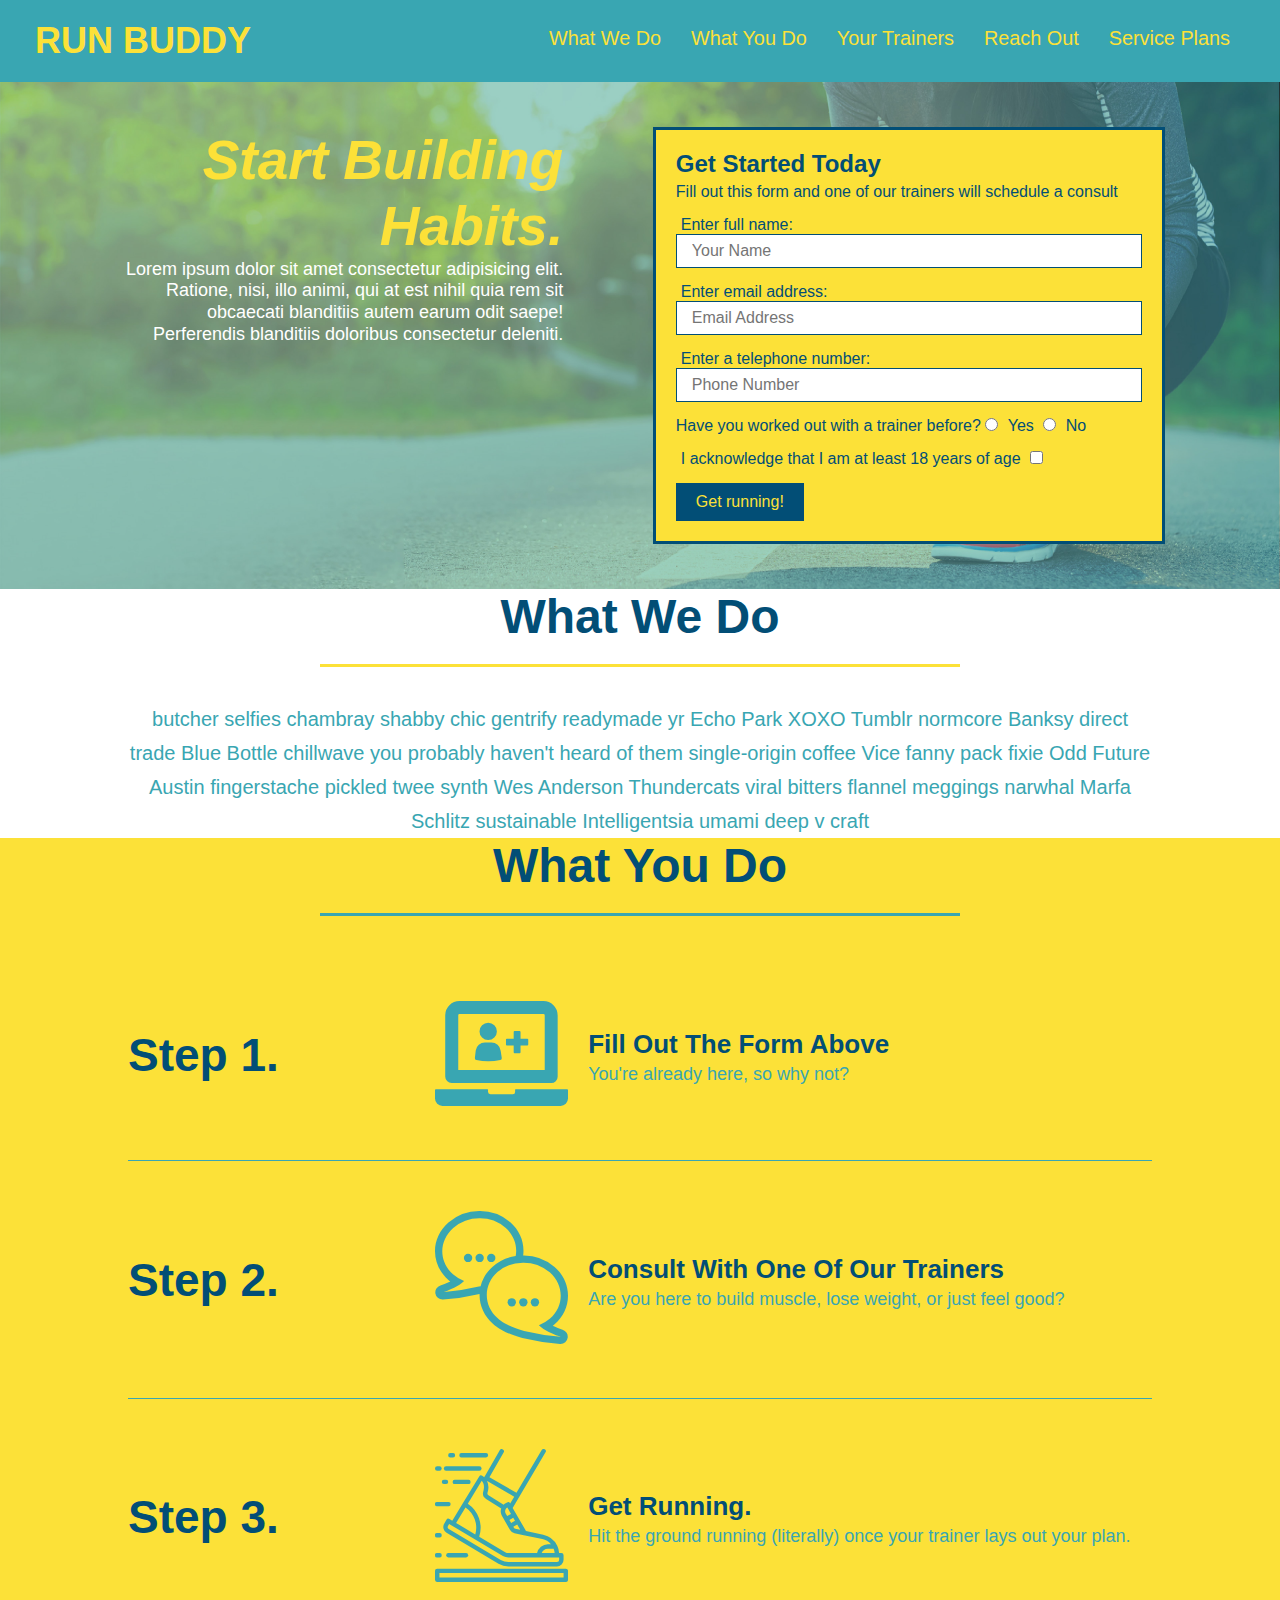
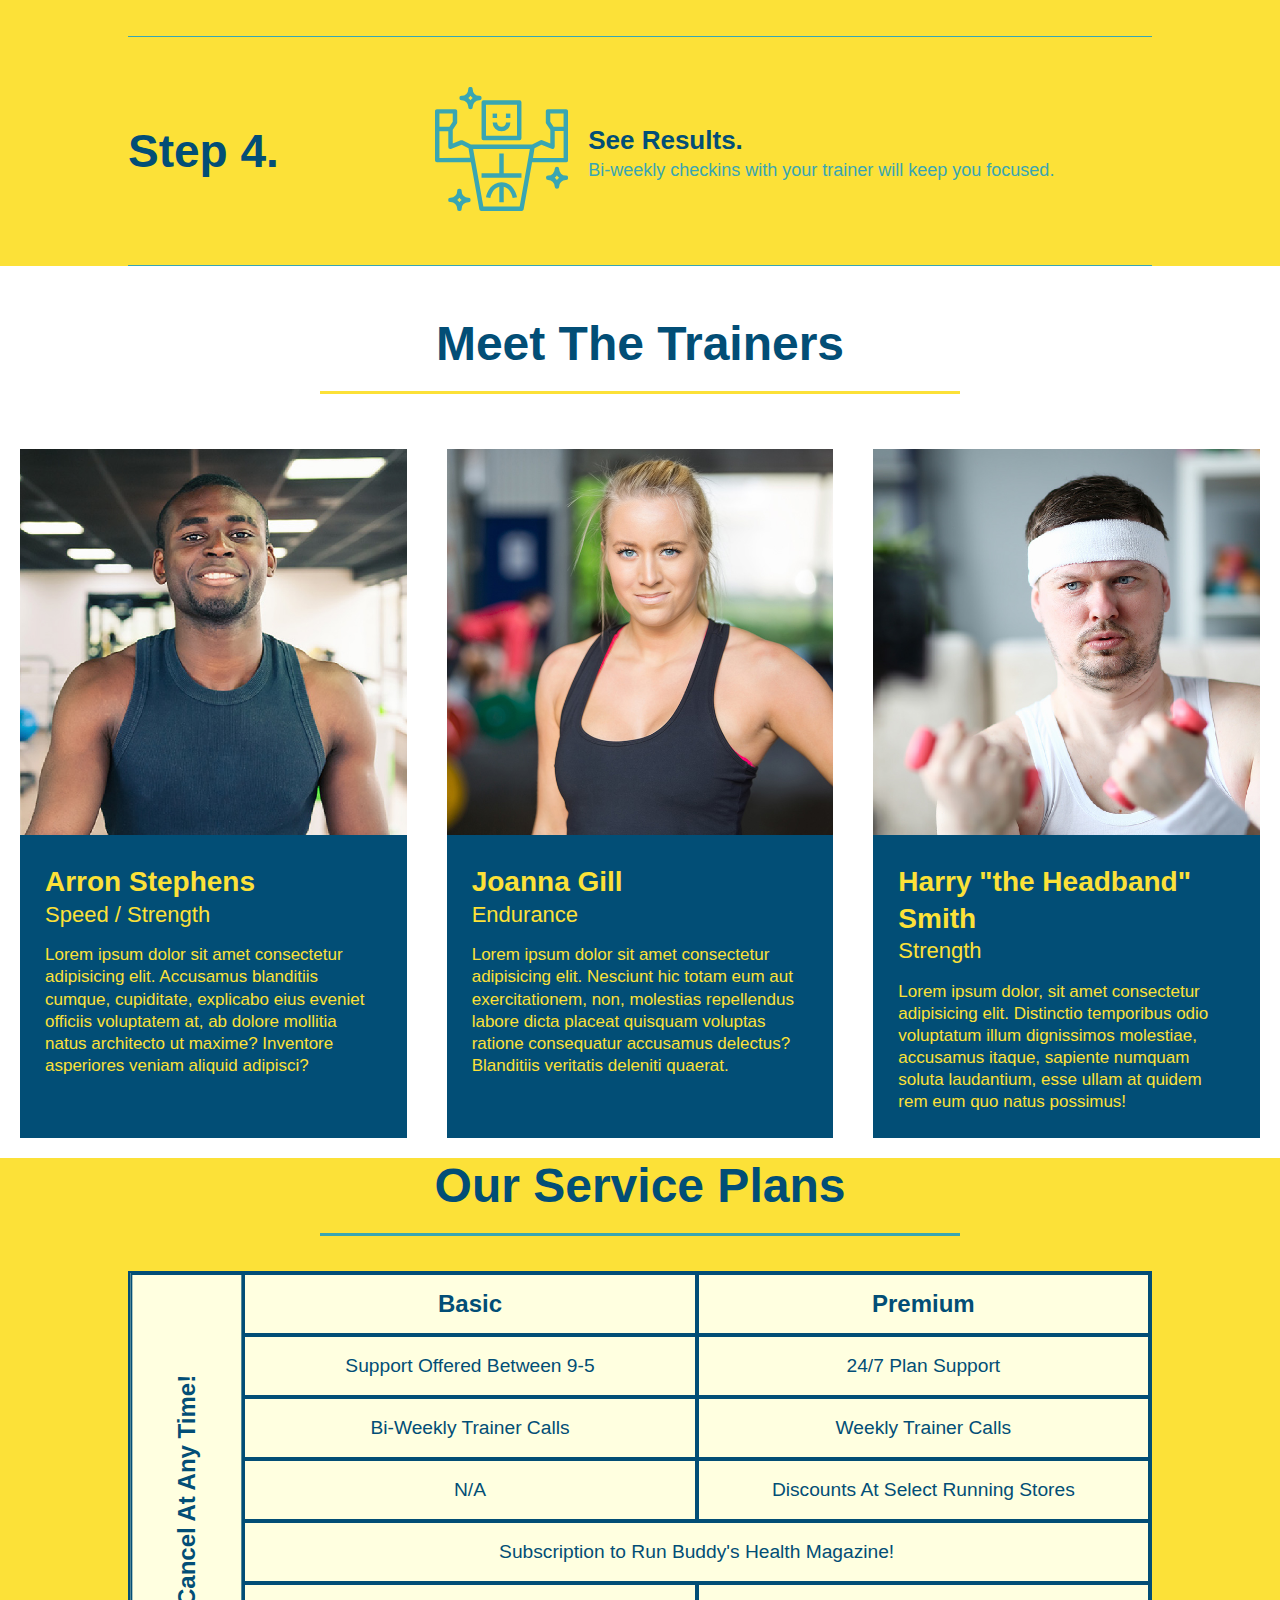
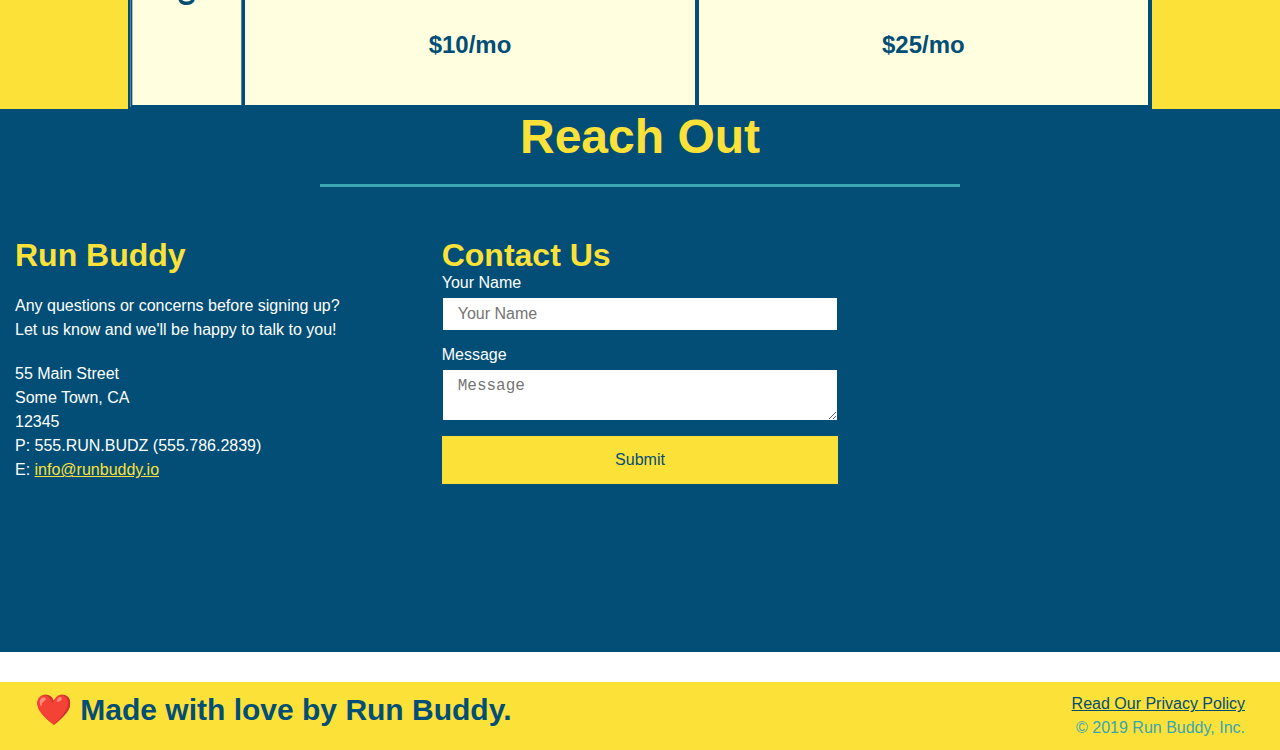
==== commit 4ccea627: "fill out css grid and format" ====
--- a/index.html
+++ b/index.html
@@ -193,14 +193,52 @@
 
         <!--"contact plans" section-->
         <section id="service-plans" class="services">
-            <div class="service-grid-container">
-                <div class="service-grid-item">One</div>
-                <div class="service-grid-item">Two</div>
-                <div class="service-grid-item">Three</div>
-                <div class="service-grid-item">Four</div>
-                <div class="service-grid-item">Five</div>
-                <div class="service-grid-item">Six</div>
-            </div>
+            <h2 class="section-title secondary-border">Our Service Plans</h2>
+        
+
+            <div class="service-grid-wrapper">
+                <div class="service-grid-container">
+                    <!--Headers-->
+                    <div class="service-grid-item grid-head basic">
+                        Basic
+                    </div>
+                    <div class="service-grid-item grid-head premium">
+                        Premium
+                    </div>
+
+                    <!--Body-->
+                    <div class="service-grid-item basic">
+                        Support Offered Between 9-5
+                    </div>
+                    <div class="service-grid-item premium">
+                        24/7 Plan Support
+                    </div>
+                    <div class="service-grid-item basic">
+                        Bi-Weekly Trainer Calls
+                    </div>
+                    <div class="service-grid-item premium">
+                        Weekly Trainer Calls
+                    </div>
+                    <div class="service-grid-item basic">
+                        N/A
+                    </div>
+                    <div class="service-grid-item premium">
+                        Discounts At Select Running Stores
+                    </div>
+                    <div class="service-grid-item both">
+                        Subscription to Run Buddy's Health Magazine!
+                    </div>
+                    <div class="service-grid-item grid-price basic">
+                        $10/mo
+                    </div>
+                    <div class="service-grid-item grid-price premium">
+                        $25/mo
+                    </div>
+                    <div class="service-grid-item cancel">
+                        Cancel At Any Time!
+                    </div>
+                </div>
+            </div> 
         </section>
 
         <!--"reach out" section-->
--- a/assets/css/style.css
+++ b/assets/css/style.css
@@ -234,16 +234,54 @@
 }
 
 /*service plans*/
+.services {
+    background: #fce138;
+}
+
+.service-grid-wrapper {
+    display: flex;
+    width: 100%;
+    justify-content: center;
+}
+
 .service-grid-container {
+    background: lightyellow;
+    width: 80%;
     display: grid;
+    grid-template-columns: 1fr repeat(2, 4fr);
+    grid-template-rows: repeat(5, 1fr) 2fr;
+    border: 2px solid #024e76;
+    color: #024e76;
+    font-size: 1.2rem;
 }
 
 .service-grid-item {
-    width: 200px;
-    height: 50px;
-    background-color: orange;
-    border: solid;
-    color: black;
+    padding: 15px 0;
+    border: 2px solid #024e76;
+    display: flex;
+    align-items: center;
+    justify-content: center;
+    text-align: center;
+}
+
+.service-grid-item.basic {
+    grid-column: 2 / span 1;
+}
+
+.service-grid-item.both {
+    grid-column: 2/span 2;
+}
+
+.service-grid-item.cancel {
+    writing-mode: vertical-lr;
+    transform: rotate(180deg);
+    grid-column: 1;
+    grid-row: 1/-1;
+}
+
+.grid-head, .grid-price, .service-grid-item.cancel {
+    font-size: 1.5rem;
+    font-weight: bold;
 }
 
 /*reach out*/
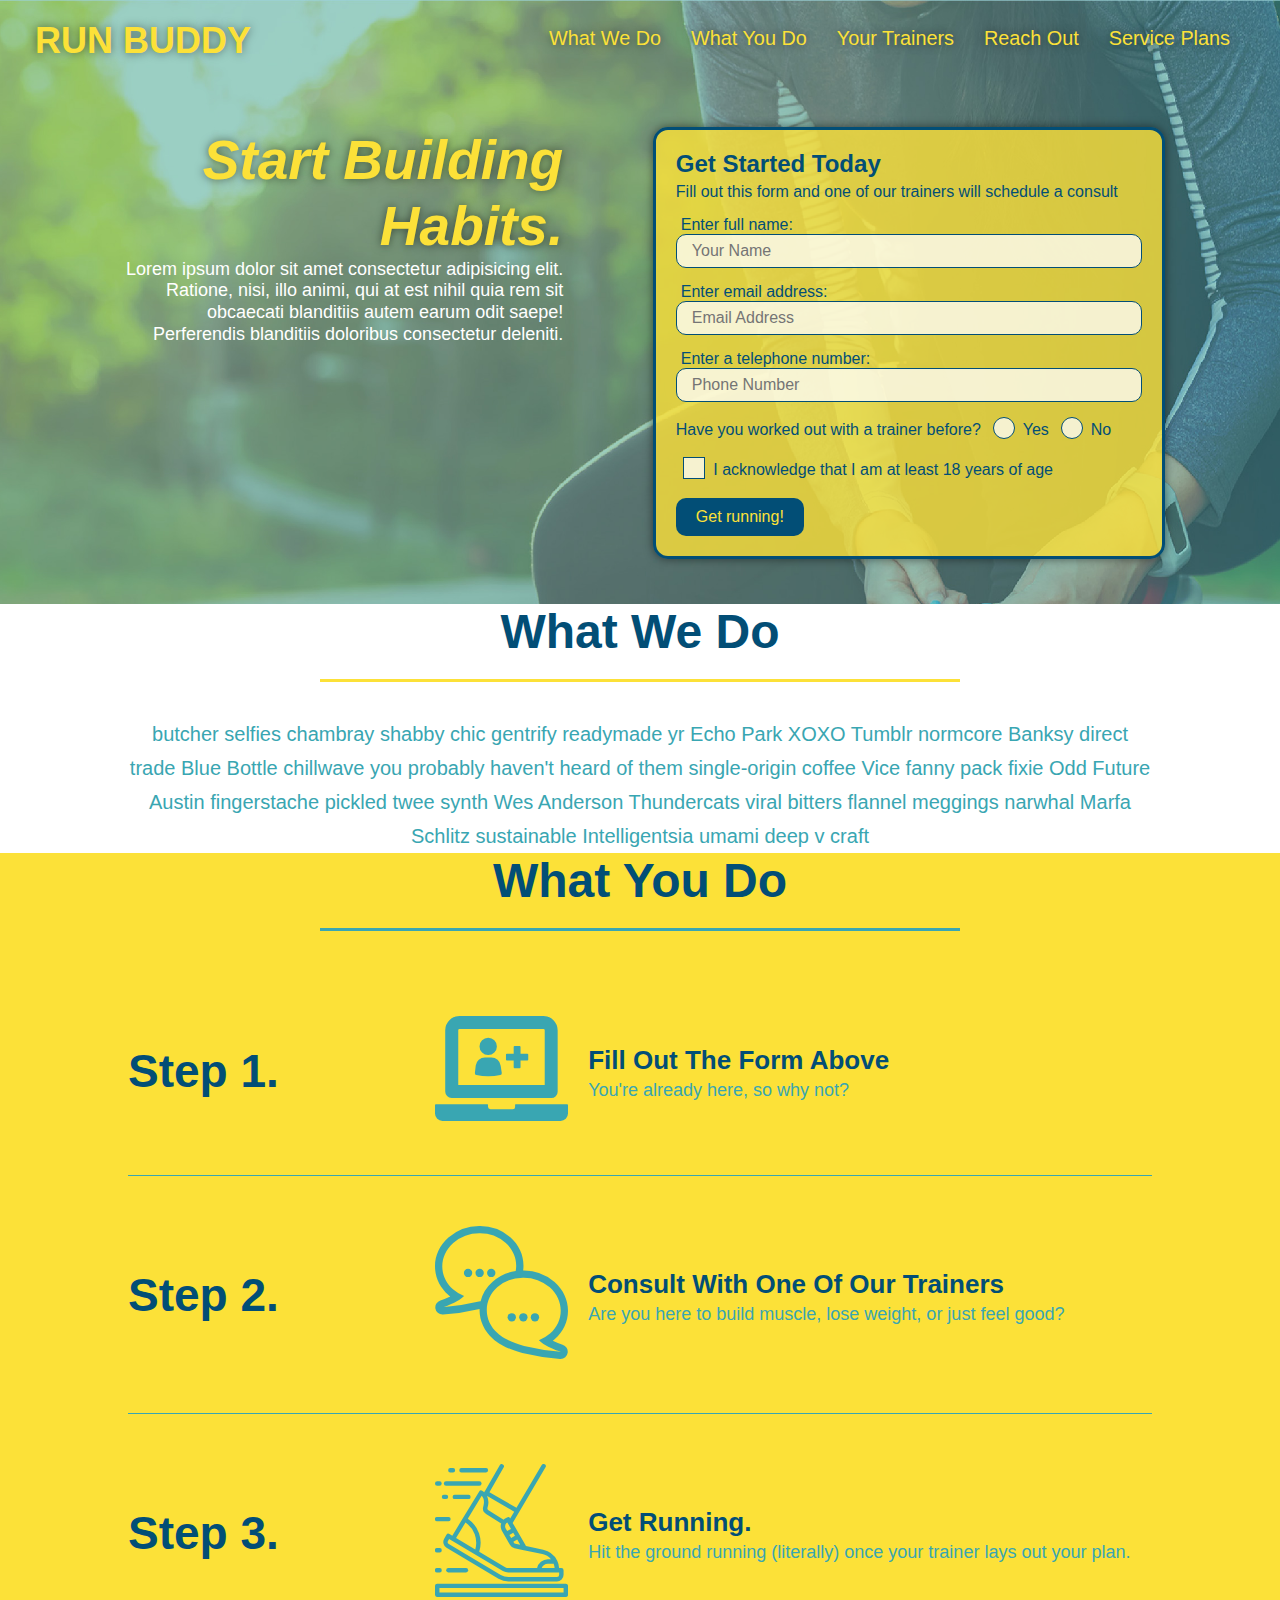
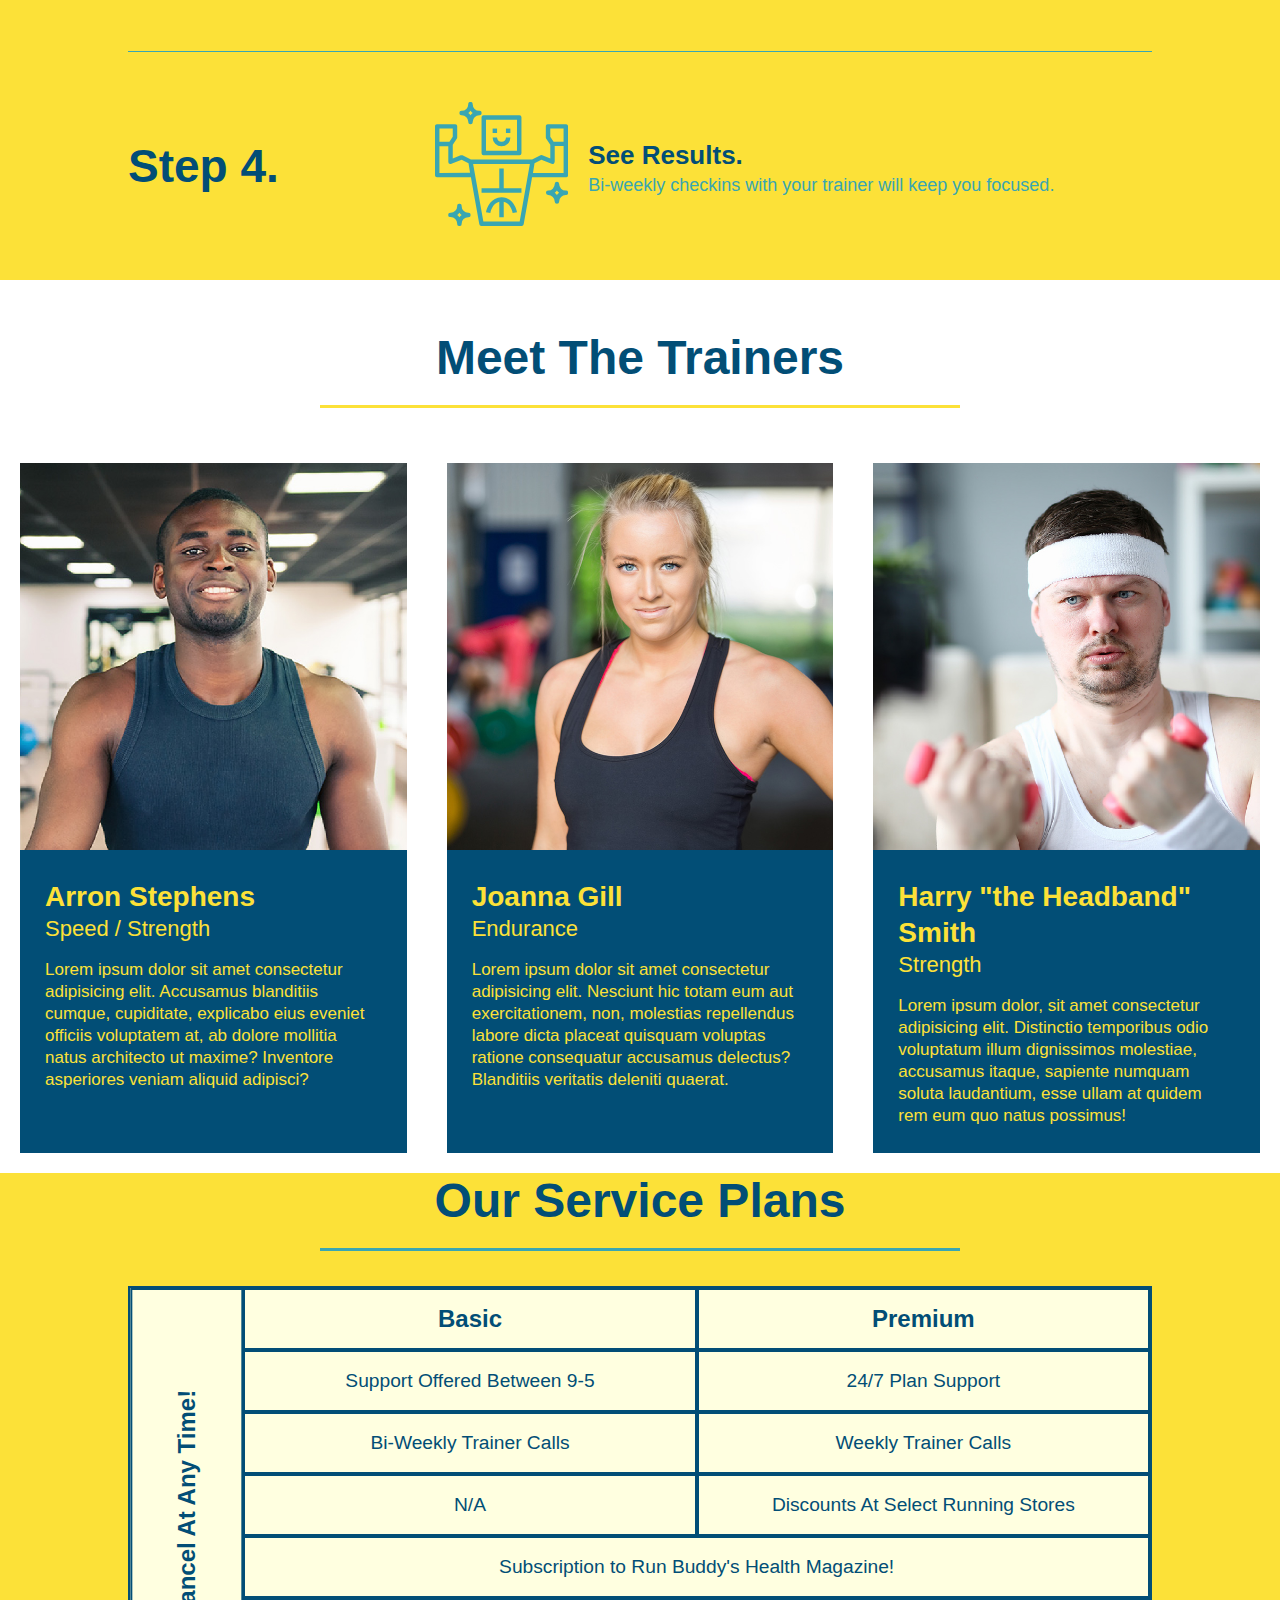
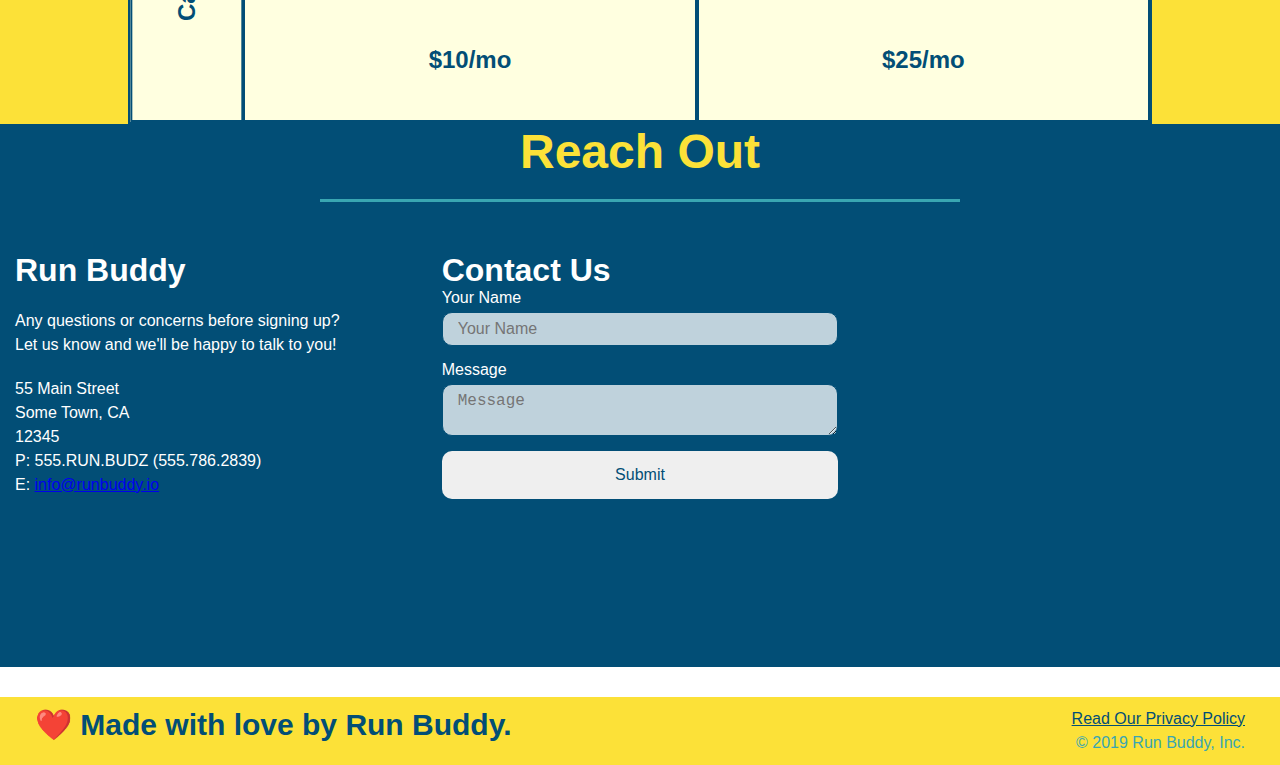
==== commit 99e6ee8a: "final css touches" ====
--- a/index.html
+++ b/index.html
@@ -57,15 +57,21 @@
                 <input type="tel" placeholder="Phone Number" name="phone" id="phone" class="form-input" />
                 <p>
                     Have you worked out with a trainer before?
-                    <input type="radio" name="trainer-confirm" id="trainer-yes" />
-                    <label for="trainer-yes">Yes</label>
-                    <input type="radio" name="trainer-confirm" id="trainer-no" />
-                    <label for="trainer-no">No</label>
+                    <span class="radio-wrapper">
+                        <input type="radio" name="trainer-confirm" id="trainer-yes" />
+                        <label for="trainer-yes">Yes</label>
+                    </span>
+                    <span class="radio-wrapper">
+                        <input type="radio" name="trainer-confirm" id="trainer-no" />
+                        <label for="trainer-no">No</label>
+                    </span>    
                 </p>
                 <p>
-                    <label for="18">I acknowledge that I am at least 18 years of age</label>
-                    <input type="checkbox" name="age-confirm" id="18"/>
-                </p>
+                    <span class="checkbox-wrapper">
+                        <input type="checkbox" name="age-confirm" id="18"/>
+                        <label for="18">I acknowledge that I am at least 18 years of age</label>
+                    </span>        
+                    </p>
                 <button type="submit">
                     Get running!
                 </button>
--- a/assets/css/style.css
+++ b/assets/css/style.css
@@ -4,8 +4,14 @@
     box-sizing: border-box;
 }
 
+:root {
+    --primary-color: #fce138;
+    --secondary-color: #024e76;
+    --tertiary-color: #39a6b2;
+}
+
 body {
-    color: #39a6b2;
+    color: var(--tertiary-color);
     font-family: Helvetica, Arial, sans-serif;
 }
 
@@ -14,19 +20,28 @@
     justify-content: space-between;
     flex-wrap: wrap;
     padding: 20px 35px;
-    background-color: #39a6b2;
+    background-color: var(--tertiary-color);
+    position: -webkit-sticky;
+    position: sticky;
+    top: 0;
+    background-image: url("../images/hero-bg.jpg");
+    background-size: cover;
+    background-attachment: fixed;
+    background-position: 80%;
+    z-index: 9999;
 }
 
 header h1 {
     font-weight: bold;
     font-size: 36px;
-    color: #fce138;
+    color: var(--primary-color);
     margin: 0;
+    text-shadow: 0 0 10px rgba(0, 0, 0, 0.5);
 }
 
 header a {
     text-decoration: none;
-    color: #fce138;
+    color: var(--primary-color);
 }
 
 header nav {
@@ -45,6 +60,14 @@
     padding: 10px 15px;
     font-weight: lighter;
     font-size: 1.55vw;
+    text-shadow: 0 0 10px rgba(0, 0, 0, 0.5);
+}
+
+header nav ul li a:hover {
+    background: var(--primary-color);
+    color: var(--secondary-color);
+    border-radius: 15px;
+    text-shadow: none;
 }
 
 /*Hero Style Start*/
@@ -55,7 +78,8 @@
     flex-wrap: wrap;
     background-image: url("../images/hero-bg.jpg");
     background-size: cover;
-    background-position: center;
+    background-attachment: fixed;
+    background-position: 80%;
 }
 /*Hero Style End*/
 
@@ -71,16 +95,19 @@
 .hero-cta h2 {
     font-style: italic;
     font-size: 55px;
-    color: #fce138;
+    color: var(--primary-color);
+    text-shadow: 0 0 10px rgba(0, 0, 0, 0.5);
 }
 
 .hero-form {
-    background-color: #fce138;
-    color: #024e76;
+    background-color: rgba(252, 225, 56, 0.8);
+    color: var(--secondary-color);
     padding: 20px;
-    border: 3px solid #024e76;
+    border: 3px solid var(--secondary-color);
     width: 40%;
     margin: 3.5%;
+    box-shadow: 0 0 10px rgba(0, 0, 0, 0.5);
+    border-radius: 15px;
 }
 
 .hero-form h3 {
@@ -97,26 +124,100 @@
 }
 
 .hero-form button {
-    background-color: #024e76;
-    color: #fce138;
+    background-color: var(--secondary-color);
+    color: var(--primary-color);
     border: none;
     padding: 10px 20px;
     font-size: 16px;
+    border-radius: 10px;
+}
+
+.hero-form button:hover {
+    background-color: var(--tertiary-color);
 }
 
 .form-input {
-    border: 1px solid #024e76;
+    border: 1px solid var(--secondary-color);
     display: block;
     padding: 7px 15px;
     font-size: 16px;
-    color: #024e76;
+    color: var(--secondary-color);
     width: 100%;
     margin-bottom: 15px;
+    border-radius: 10px;
+    background-color: rgba(255,255,255, 0.75);
+    outline: none;
+}
+
+.form-input:focus {
+    background-color: rgba(255,255,255,1);
+    outline: none;
+}
+
+.checkbox-wrapper input, .radio-wrapper input {
+    opacity: 0;
+}
+
+.checkbox-wrapper label, .radio-wrapper label {
+    position: relative;
+    left: 10px;
+    margin: 10px;
+    line-height: 1.6;
+}
+
+.checkbox-wrapper label::before, 
+.radio-wrapper label::before {
+    content: "";
+    height: 20px;
+    width: 20px;
+    background: rgba(255, 255, 255, 0.75);
+    border: 1px solid var(--secondary-color);
+    position: absolute;
+    top: -4px;
+    left: -30px;
+}
+
+.radio-wrapper label::before {
+    border-radius: 50%;
+}
+
+.radio-wrapper label::after {
+    content: "";
+    width: 20px;
+    height: 20px;
+    border-radius: 50%;
+    background: var(--secondary-color);
+    position: absolute;
+    left: -29px;
+    top:-3px;
+    background-image: radial-gradient(circle, var(--tertiary-color), var(--secondary-color));
+}
+
+.checkbox-wrapper label::after {
+    content: "";
+    height: 6px;
+    width: 14px;
+    border-left: 2px solid var(--secondary-color);
+    border-bottom: 2px solid var(--secondary-color);
+    position: absolute;
+    left: -26px;
+    top: 1px;
+    transform: rotate(-58deg);
+}
+
+.checkbox-wrapper input + label::after, 
+.radio-wrapper input + label::after {
+    content: none;
+}
+
+.checkbox-wrapper input:checked + label::after, 
+.radio-wrapper input:checked + label::after {
+    content: "";
 }
 
 .section-title {
     font-size: 48px;
-    color: #024e76;
+    color: var(--secondary-color);
     border-bottom: 3px solid;
     padding-bottom: 20px;
     text-align: center;
@@ -125,17 +226,17 @@
 }
 
 .primary-border {
-    border-color: #fce138;
+    border-color: var(--primary-color);
 }
 
 .secondary-border {
-    border-color: #39a6b2;
+    border-color: var(--tertiary-color);
 }
 
 /*what you do*/
 .intro p {
     line-height: 1.7;
-    color: #39a6b2;
+    color: var(--tertiary-color);
     width: 80%;
     font-size: 20px;
     margin: 0 auto;
@@ -144,22 +245,26 @@
 
 /*what we do*/
 .steps {
-    background: #fce138;
+    background: var(--primary-color);
 }
 
 .step {
     margin: 50px auto;
     padding-bottom: 50px;
     width: 80%;
-    border-bottom: 1px solid #39a6b2;
     display: flex;
     flex-wrap: wrap;
     align-items: center;
     justify-content: space-between;
+    border-bottom: 1px solid var(--tertiary-color);
+}
+
+.step:last-child {
+    border-bottom: none;
 }
 
 .step h3 {
-    color: #024e76;
+    color: var(--secondary-color);
     font-size: 46px;
     flex: 1 30%;
 }
@@ -185,14 +290,14 @@
 }
 
 .step-text p {
-    color: #39a6b2;
+    color: var(--tertiary-color);
     font-size: 18px;
 }
 
 .step-text h4 {
     font-size: 26px;
     line-height: 1.5;
-    color: #024e76;
+    color: var(--secondary-color);
 }
 
 /*trainers*/
@@ -205,8 +310,8 @@
 }
 .trainer {
     margin: 20px;
-    background: #024e76;
-    color: #fce138;
+    background: var(--secondary-color);
+    color: var(--primary-color);
     flex: 1;
 }
 
@@ -235,7 +340,7 @@
 
 /*service plans*/
 .services {
-    background: #fce138;
+    background: var(--primary-color);
 }
 
 .service-grid-wrapper {
@@ -250,14 +355,14 @@
     display: grid;
     grid-template-columns: 1fr repeat(2, 4fr);
     grid-template-rows: repeat(5, 1fr) 2fr;
-    border: 2px solid #024e76;
-    color: #024e76;
+    border: 2px solid var(--secondary-color);
+    color: var(--secondary-color);
     font-size: 1.2rem;
 }
 
 .service-grid-item {
     padding: 15px 0;
-    border: 2px solid #024e76;
+    border: 2px solid var(--secondary-color);
     display: flex;
     align-items: center;
     justify-content: center;
@@ -288,11 +393,11 @@
 .contact {
     width: 100%;
     margin: 0 auto 30px auto;
-    background-color: #024e76;
+    background-color: var(--secondary-color);
 }
 
 .contact h2 {
-    color: #fce138;
+    color: var(--primary-color);
 }
 
 .contact-info {
@@ -315,7 +420,7 @@
 }
 
 .contact-info h3 {
-    color: #fce138;
+    color: var(-primary-color);
     font-size: 32px;
 }
 
@@ -327,28 +432,41 @@
 }
 
 .contact-info a {
-    color: #fce138;
+    color: var(-primary-color);
 }
 
 .contact-form input, .contact-form textarea{
-    border: 1px solid #024e76;
+    border: 1px solid var(--secondary-color);
     display: block;
     padding: 7px 15px;
     font-size: 16px;
-    color: #024e76;
+    color: var(--secondary-color);
     width: 100%;
     margin-bottom: 15px;
     margin-top: 5px;
+    border-radius: 10px;
+    background-color: rgba(255,255,255, 0.75);
+}
+
+.contact-form input:focus, .contact-form textarea:focus {
+    background-color: rgba(255,255,255, 1);
+    outline: none;
 }
 
 .contact-form button {
     width: 100%;
     border: none;
-    background: #fce138;
-    color: #024e76;
+    background: var(-primary-color);
+    color: var(--secondary-color);
     text-align: center;
     padding: 15px 0;
     font-size: 16px;
+    border-radius: 10px;
+}
+
+.contact-form button:hover {
+    color: var(-primary-color);
+    background: var(--tertiary-color);
 }
 
 /*footer*/
@@ -356,13 +474,13 @@
     display: flex;
     justify-content: space-between;
     flex-wrap: wrap;
-    background: #fce138;
+    background: var(--primary-color);
     width: 100%;
     padding: 10px 35px;
 }
 
 footer h2 {
-    color: #024e76;
+    color: var(--secondary-color);
     font-size: 30px;
     margin: 0;
 }
@@ -373,7 +491,7 @@
 }
 
 footer a {
-    color: #024e76;
+    color: var(--secondary-color);
 }
 
 .text-left {
@@ -395,6 +513,7 @@
     header {
         padding-bottom: 0;
         justify-content: center;
+        position: relative;
     }
 
     header h1 {
@@ -465,6 +584,25 @@
     .step-text {
         flex: 100%;
     }
+
+    .service-grid-container {
+        grid-template-columns: 1fr 1fr;
+    }
+
+    .service-grid-item.basic {
+        grid-column: 1;
+    }
+    
+    .service-grid-item.both {
+        grid-column: 1/span 2;
+    }
+    
+    .service-grid-item.cancel {
+        transform: none;
+        writing-mode: unset;
+        grid-column: 1/-1;
+        grid-row: -1;
+    }
 }
 
 /*MEDIA QUERY FOR MOBILE PHONES AND SMALLER*/
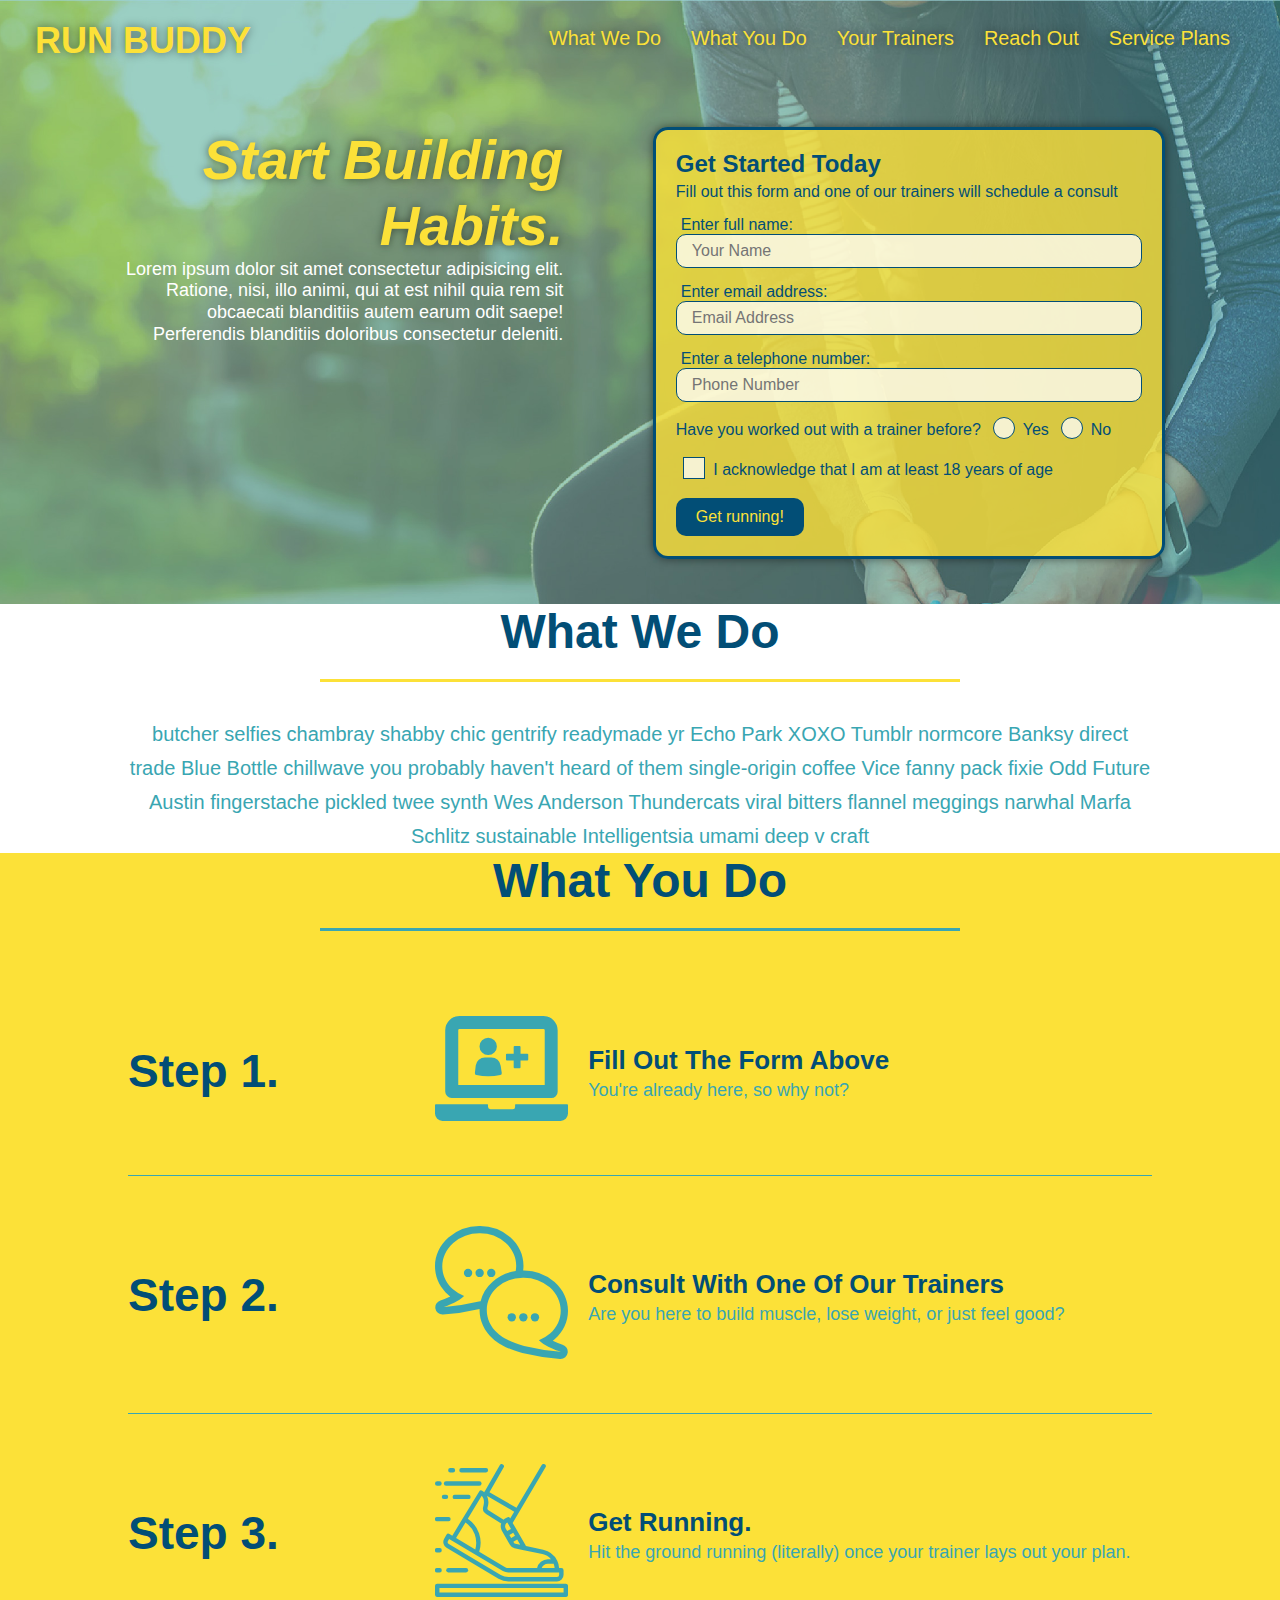
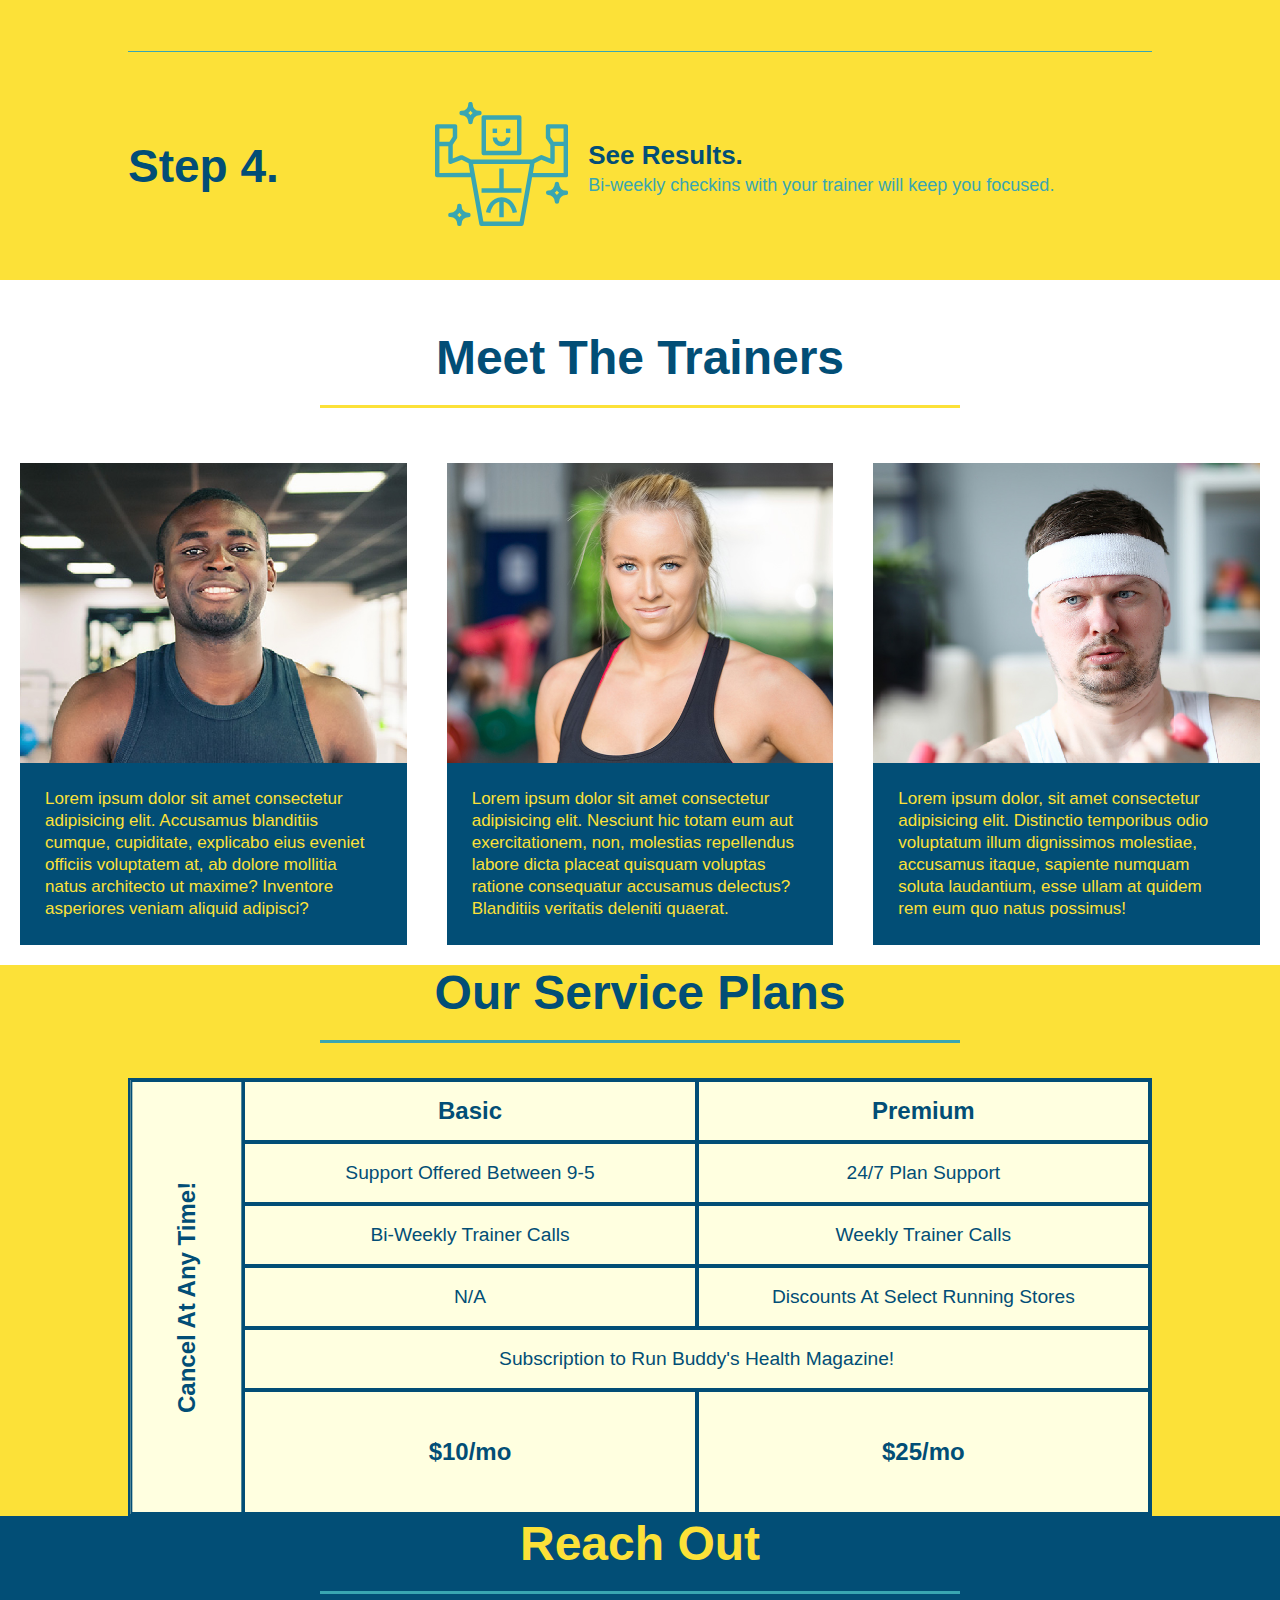
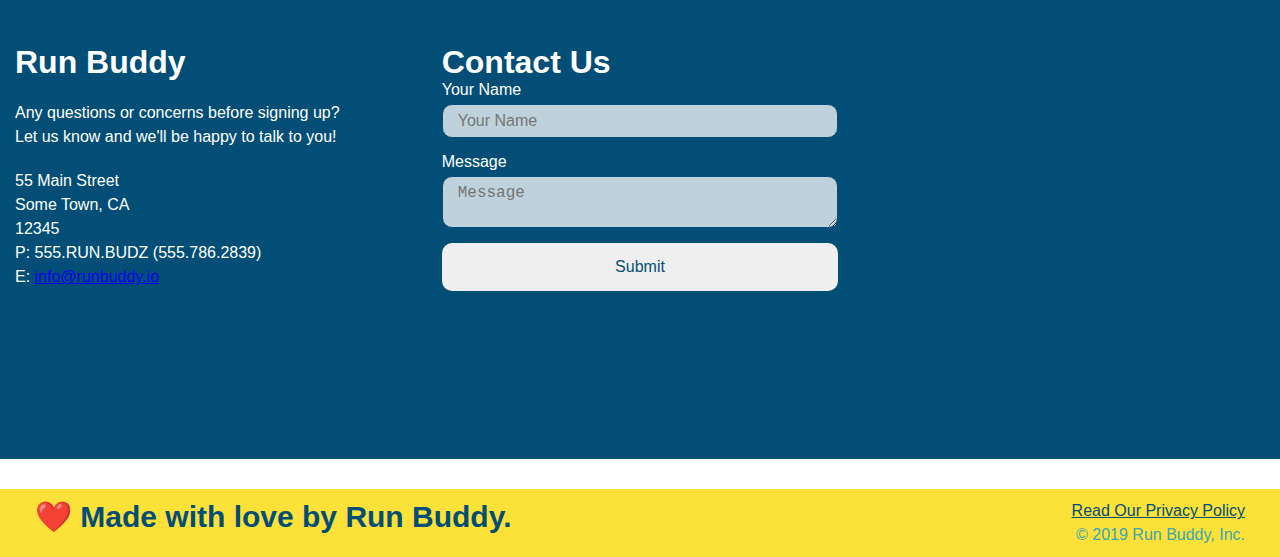
==== commit f893d7b6: "trainer hover animation" ====
--- a/index.html
+++ b/index.html
@@ -161,7 +161,12 @@
             <div class="trainers">
                 <!--first trainer bio-->
                 <article class="trainer">
-                    <img src="./assets/images/trainer-1.jpg" alt="Arron Stephens in his workout clothes, ready to pump iron" />
+                    <div class="trainer-img trainer-1">
+                        <div>
+                            <h3>Arron Stephens</h3>
+                            <h4>Speed / Strength</h4>
+                        </div> 
+                    </div>
                     <div class="trainer-bio">
                         <h3>Arron Stephens</h3>
                         <h4>Speed / Strength</h4>
@@ -173,7 +178,12 @@
 
                 <!--second trainer bio-->
                 <article class="trainer">
-                    <img src="./assets/images/trainer-2.jpg" alt="Joanna Gill colling off after a workout" />
+                    <div class="trainer-img trainer-2">
+                        <div>
+                            <h3>Joanna Gill</h3>
+                            <h4>Endurance</h4>
+                        </div>
+                    </div>
                     <div class="trainer-bio">
                         <h3>Joanna Gill</h3>
                         <h4>Endurance</h4>
@@ -185,7 +195,12 @@
 
                 <!--third trainer bio-->
                 <article class="trainer">
-                    <img src="./assets/images/trainer-3.jpg" alt="Harry Smith wearing a headband and lifting comically small pink weights" />
+                    <div class="trainer-img trainer-3">
+                        <div>
+                            <h3>Harry "the Headband" Smith</h3>
+                            <h4>Strength</h4>
+                        </div>
+                    </div>
                     <div class="trainer-bio">
                         <h3>Harry "the Headband" Smith</h3>
                         <h4>Strength</h4>
--- a/assets/css/style.css
+++ b/assets/css/style.css
@@ -315,8 +315,66 @@
     flex: 1;
 }
 
-.trainer img {
-    width: 100%;
+.trainer-1 {
+    background-image: url("../../assets/images/trainer-1.jpg");
+}
+
+.trainer-2 {
+    background-image: url("../../assets/images/trainer-2.jpg");
+}
+
+.trainer-3 {
+    background-image: url("../../assets/images/trainer-3.jpg");
+}
+
+.trainer-img {
+    width: 100%;
+    min-height: 300px;
+    background-size: cover;
+    display: flex;
+    padding: 15px;
+    align-items: flex-end;
+    position: relative;
+    overflow: hidden;
+}
+
+.trainer-img::after {
+    content: "";
+    height: 100%;
+    width: 100%;
+    background: linear-gradient(rgba(252, 225, 56, 0.3), var(--secondary-color));
+    position: absolute;
+    top: 0;
+    left: 0;
+    opacity: 0;
+    transition: 0.5s;
+}
+
+.trainer:hover .trainer-img::after {
+    opacity: 1;
+}
+
+.trainer-img h3 {
+    position: relative;
+    z-index: 1;
+    font-size: 28px;
+    margin-bottom: 5px;
+    top: 500px;
+    transition: 0.6s;
+}
+
+.trainer-img h4 {
+    position: relative;
+    z-index: 1;
+    font-size: 22px;
+    top: 500px;
+    transition: 0.6s;
+    transition-delay: 0.1s;
+}
+
+.trainer:hover .trainer-img h3,
+.trainer:hover .trainer-img h4 {
+    top: 0;
 }
 
 .trainer-bio {
@@ -326,12 +384,14 @@
 
 .trainer-bio h3 {
     font-size: 28px;
+    display: none;
 }
 
 .trainer-bio h4 {
     font-weight: lighter;
     font-size: 22px;
     margin-bottom: 15px;
+    display: none;
 }
 
 .trainer-bio p {
@@ -558,7 +618,7 @@
 }
 
 /*MEDIA QUERY FOR TABLETS AND SMALLER*/
-@media screen and (max-width: 760px) {
+@media screen and (max-width: 768px) {
     section {
         padding: 30px 15px;
     }
@@ -583,6 +643,14 @@
 
     .step-text {
         flex: 100%;
+    }
+
+    .trainer-img h3, .trainer-img h4, .trainer-img::after {
+        display: none;
+    }
+
+    .trainer-bio h3, .trainer-bio h4 {
+        display: block;
     }
 
     .service-grid-container {
